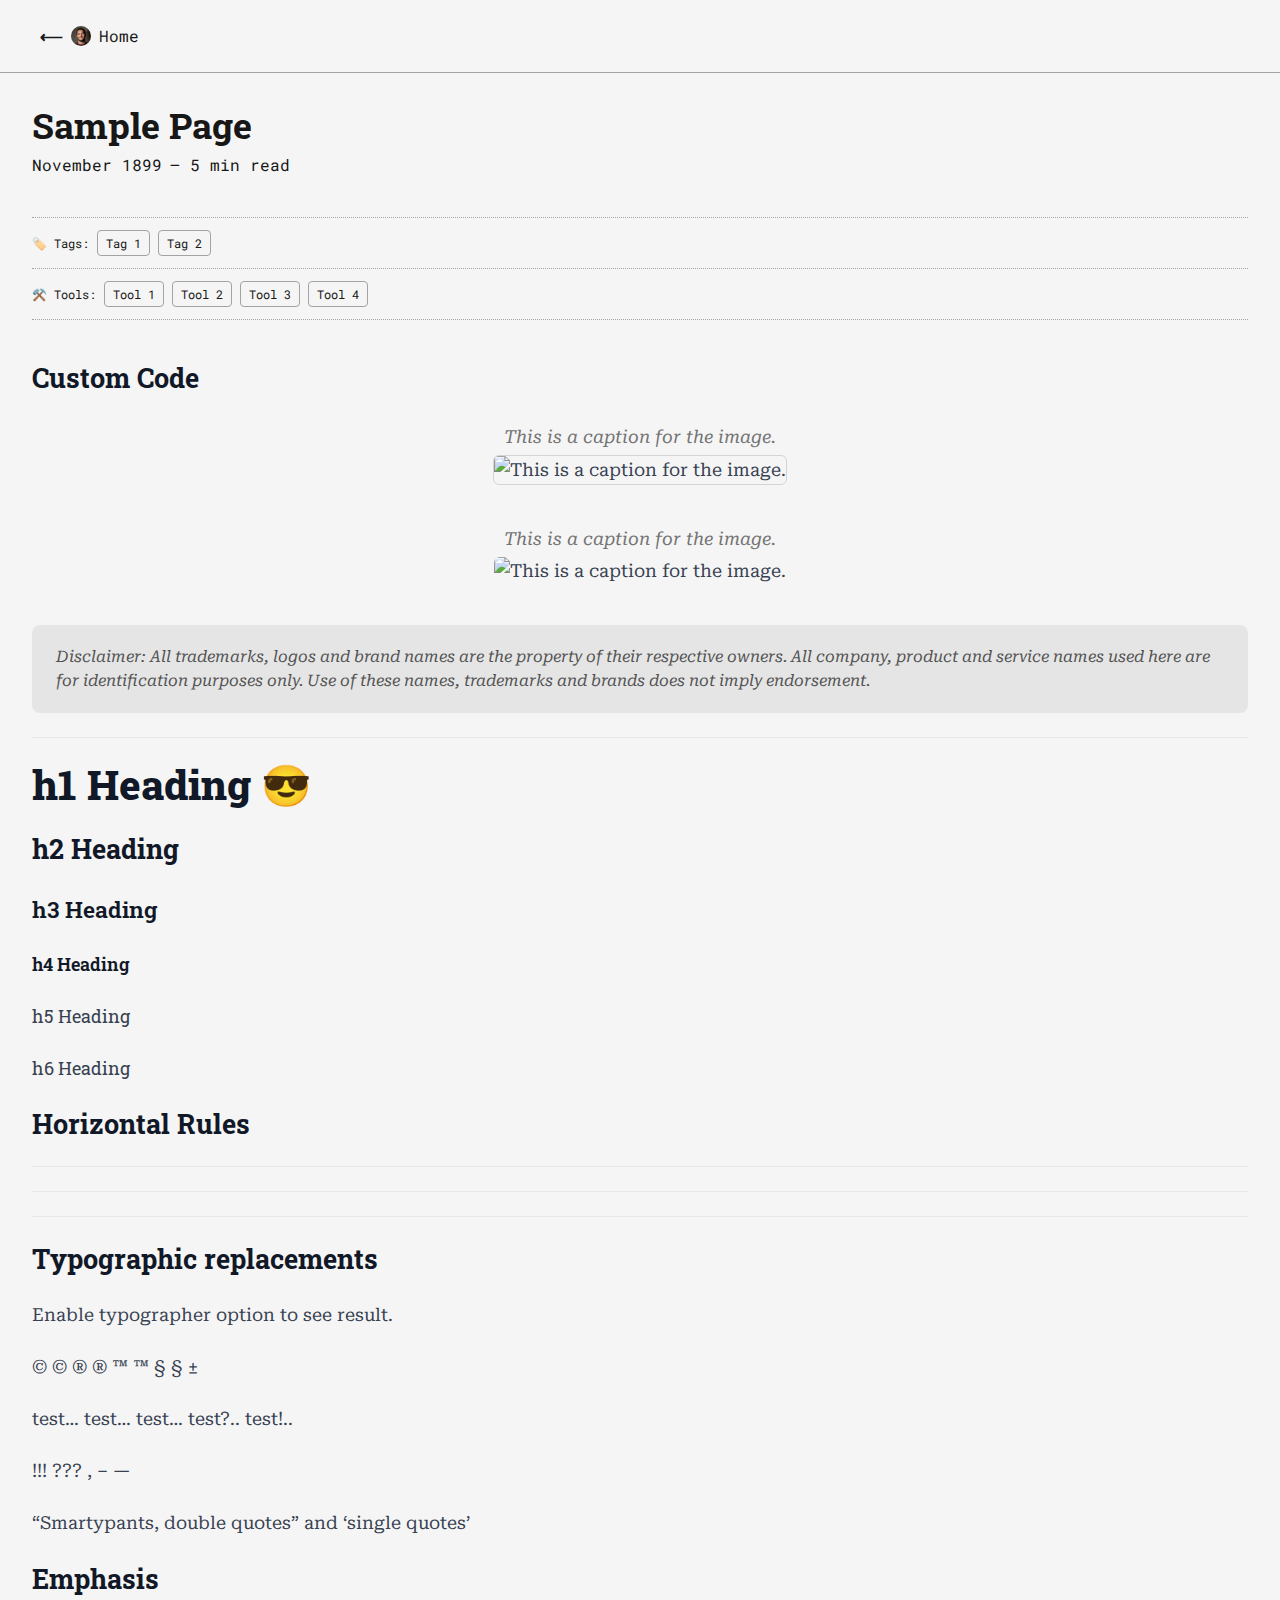
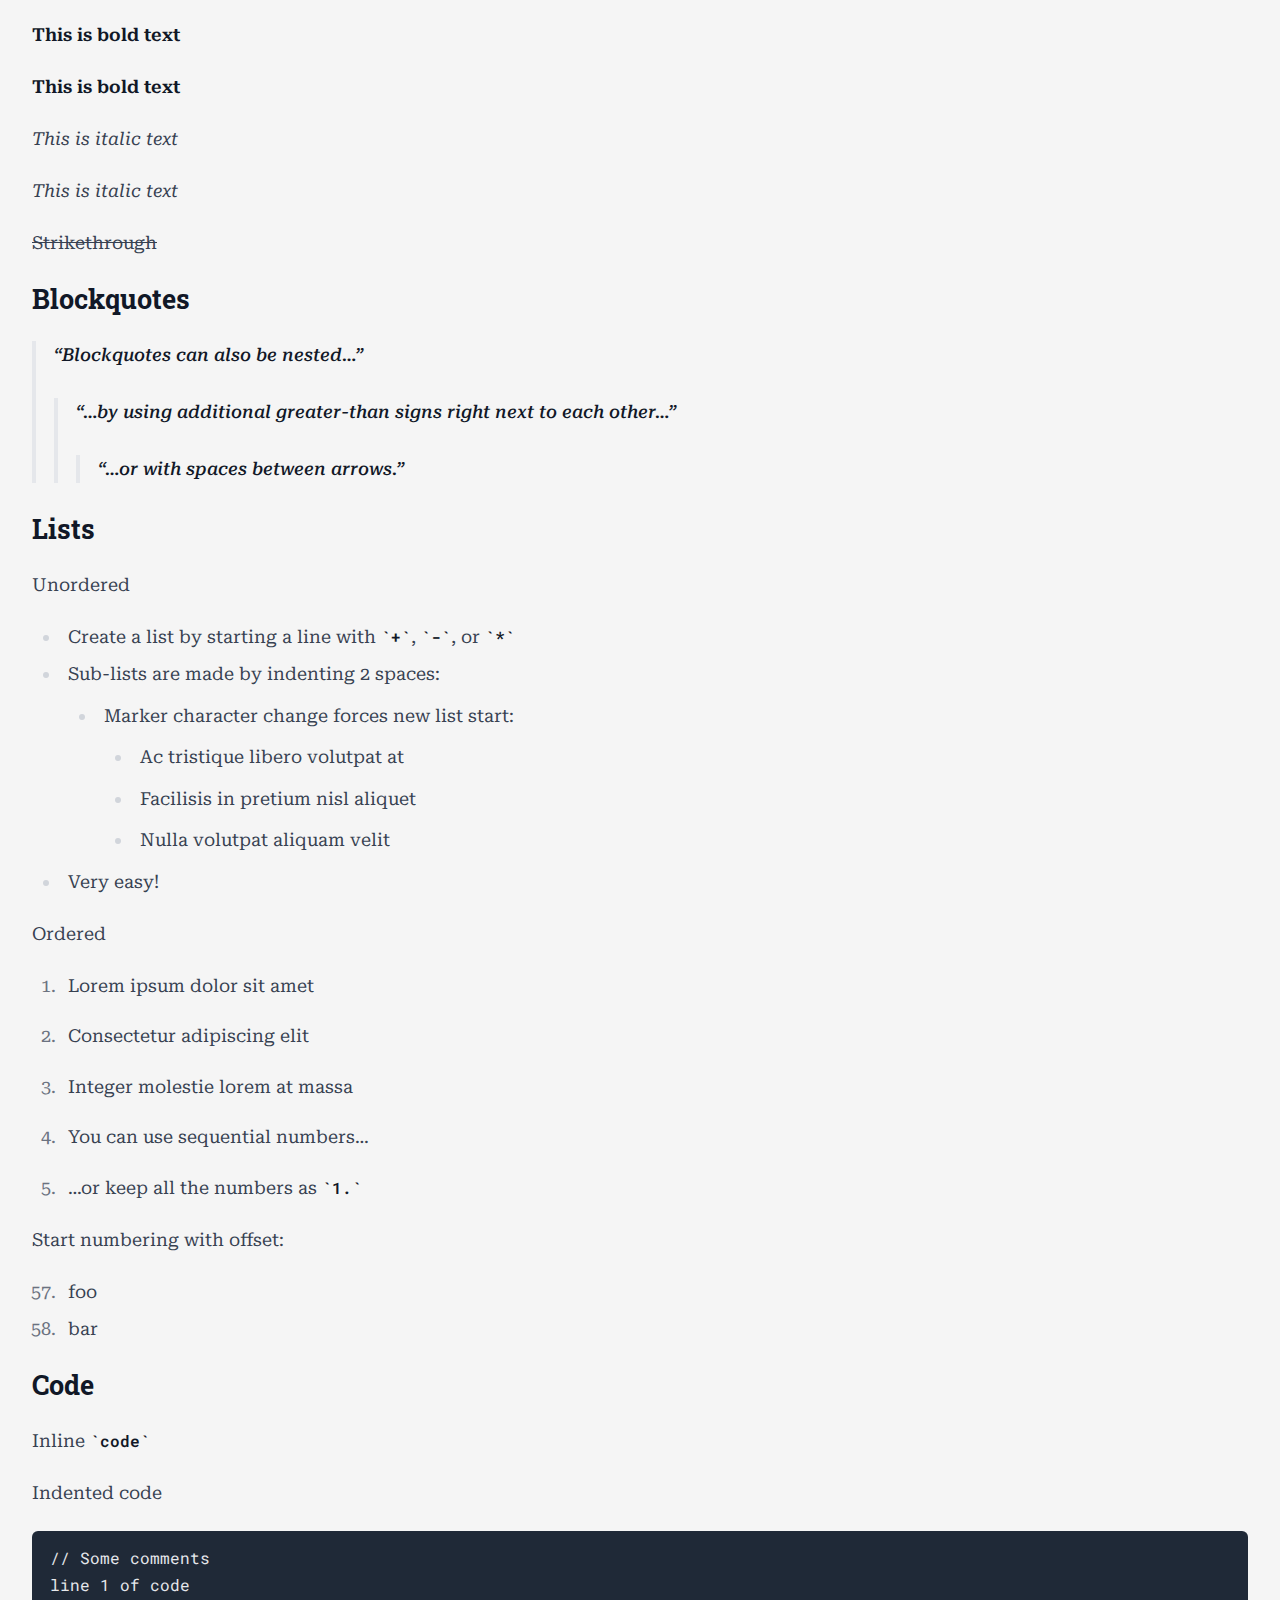
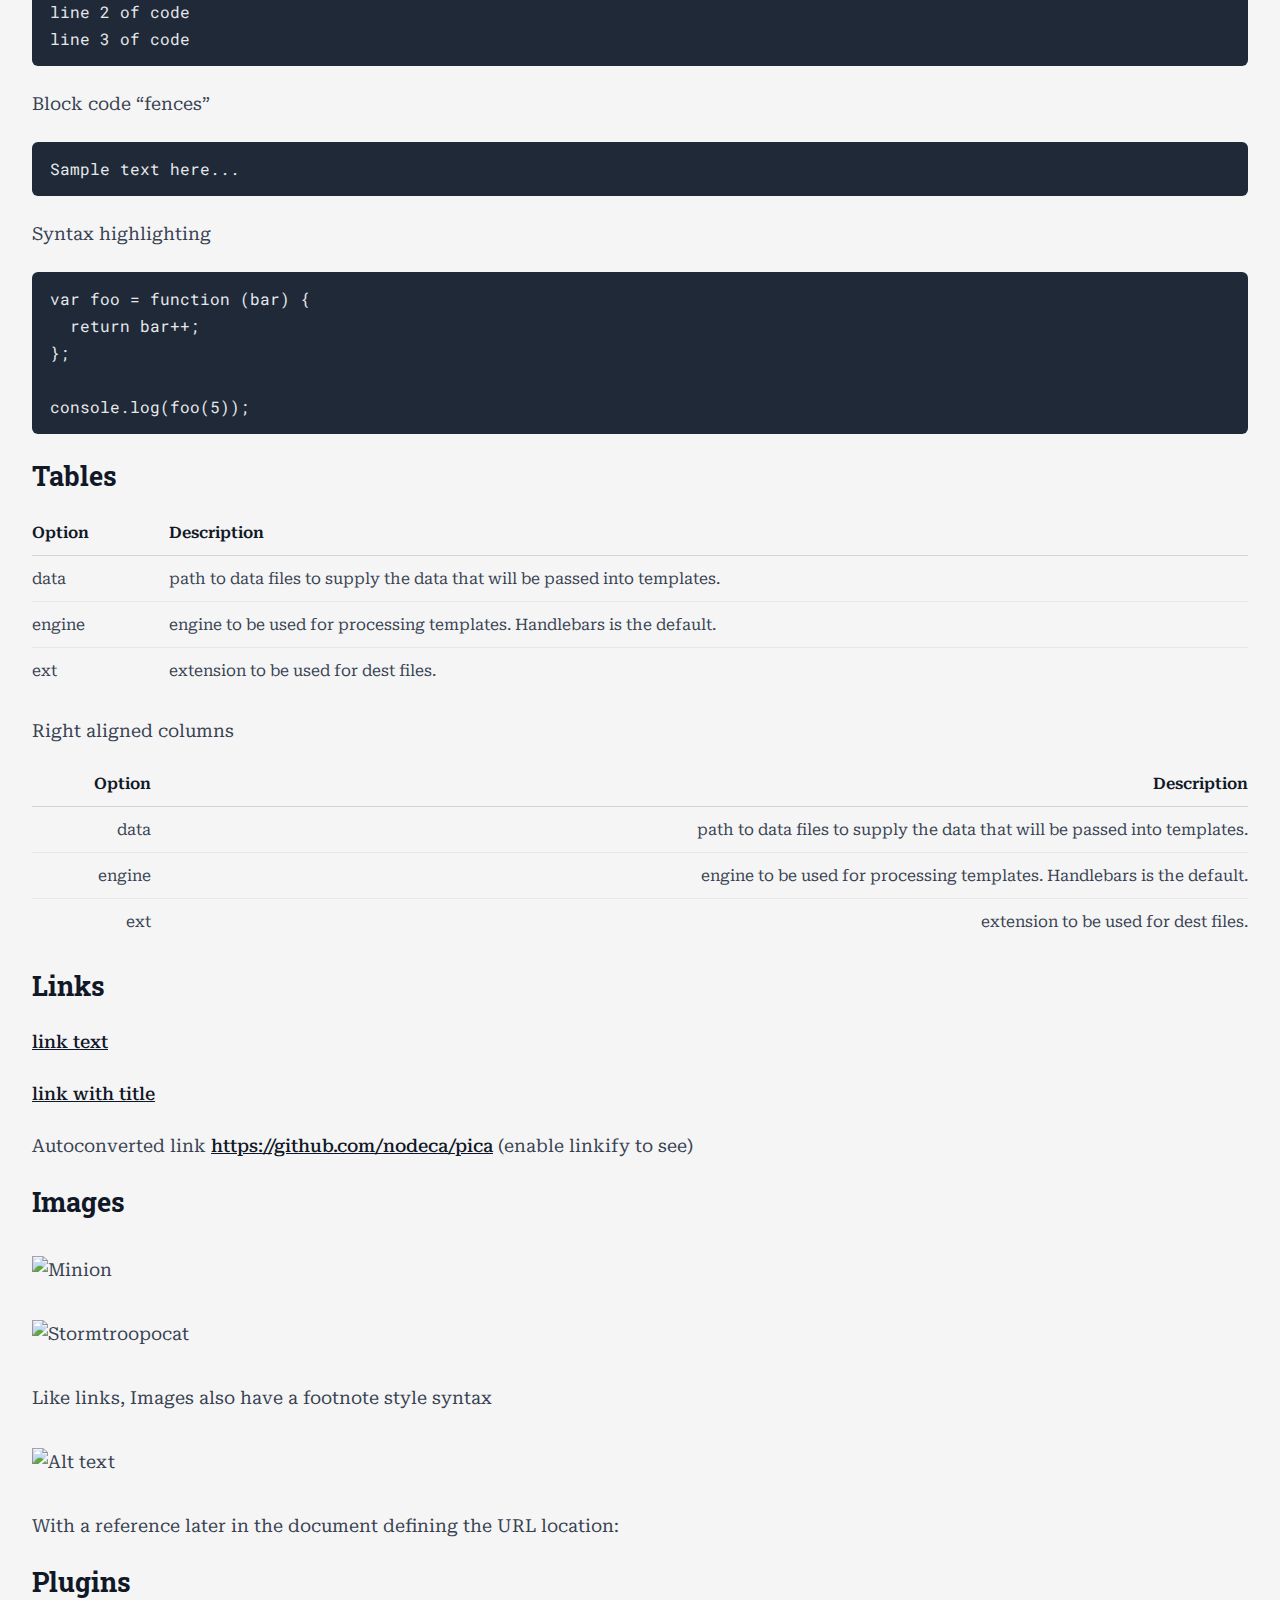
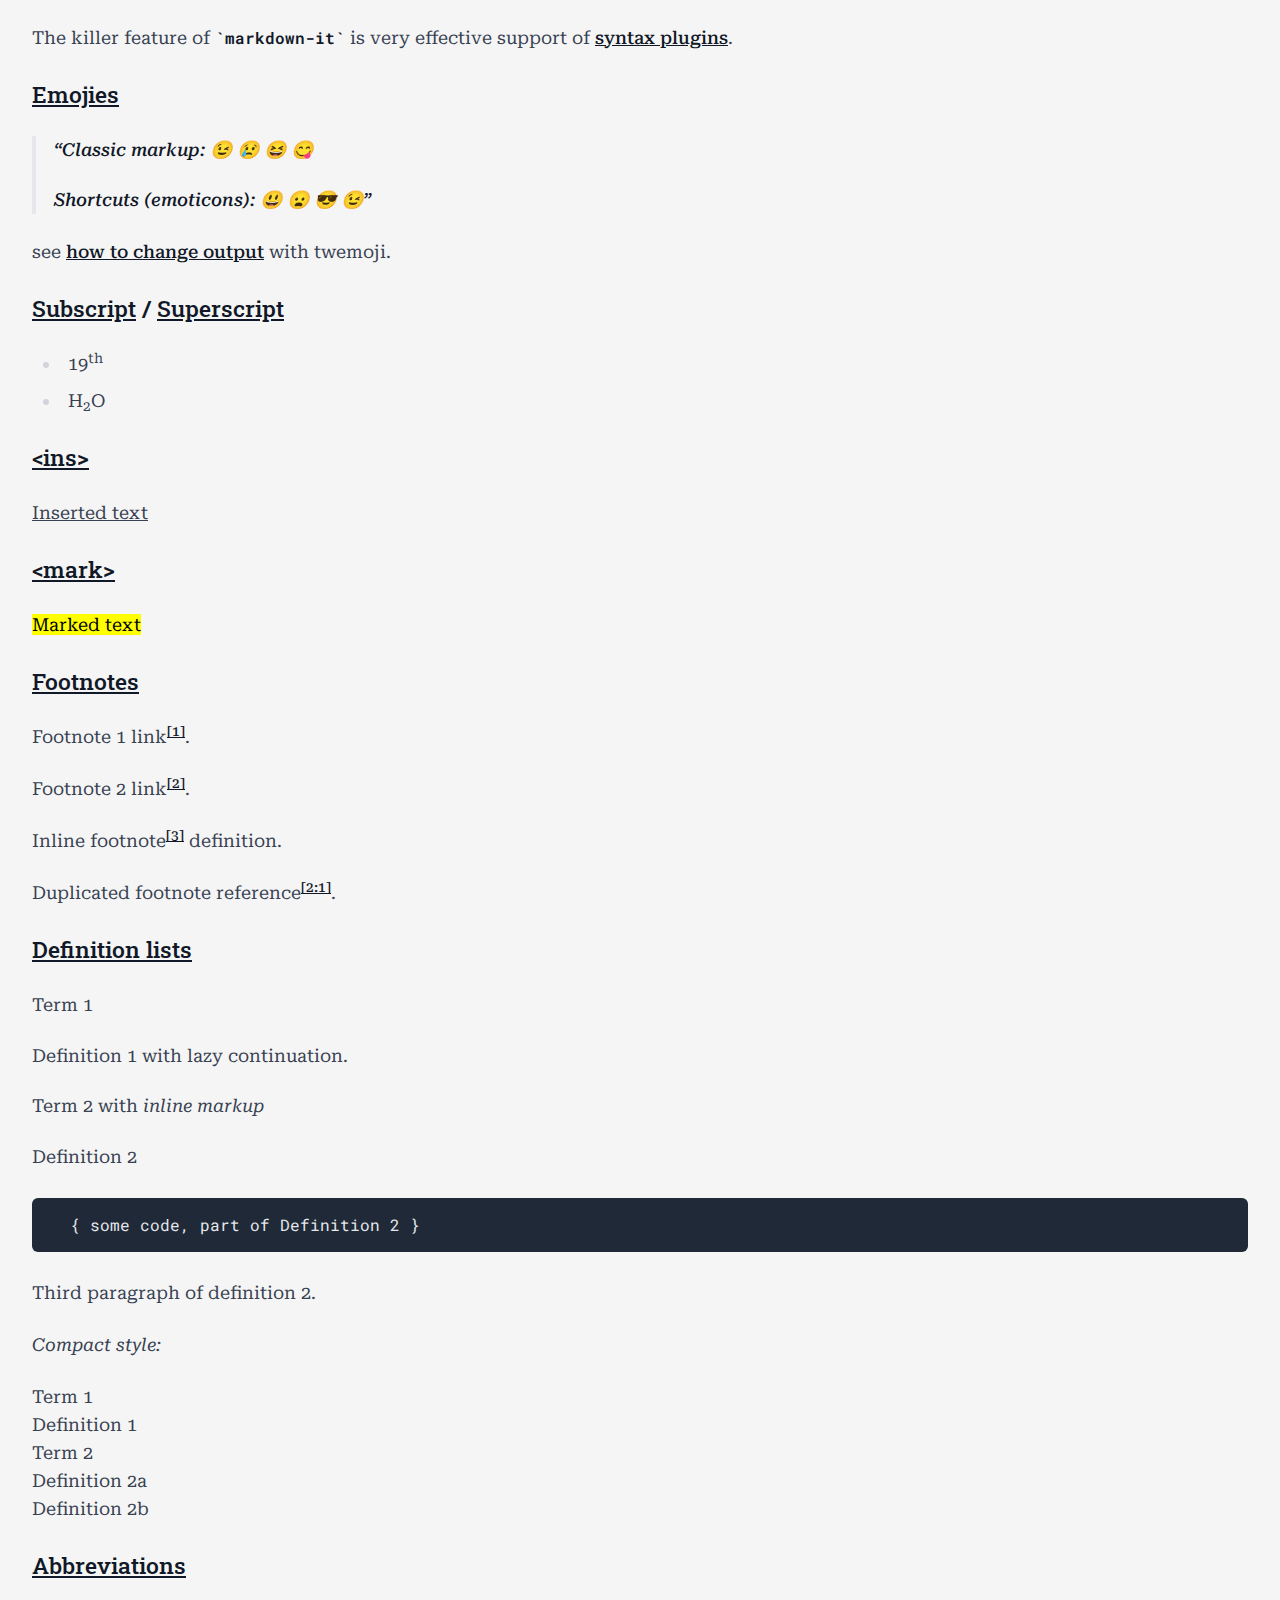
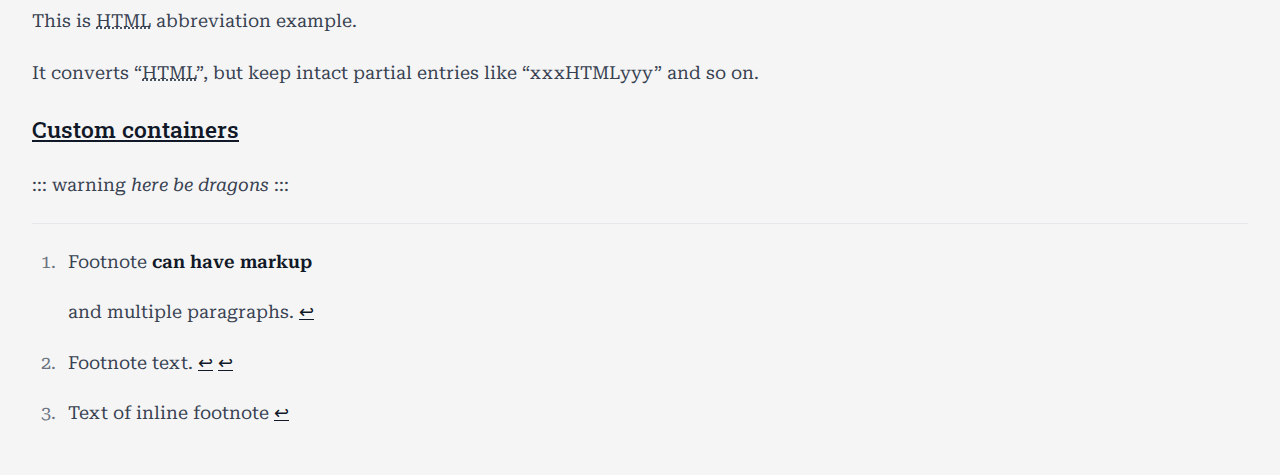
==== posts/sample/index.html @ f7f82046 "Update website with latest changes" ====
<!DOCTYPE html>
<html lang="en">

    <head>
        <meta charset="utf-8"/>
        <meta name="viewport" content="width=device-width, initial-scale=1.0"/>
        <meta name="author" content="Pedro Monteiro"/>
        <meta name="description" content="A sample blog page"/>
        <title>Sample Page</title>
        <link rel="stylesheet" href="/assets/styles.css"/>

        <!-- Global site tag (gtag.js) - Google Analytics -->
        <script async src="https://www.googletagmanager.com/gtag/js?id=G-MJPQN0RCME"></script>
        <script>
            window.dataLayer = window.dataLayer || [];
            function gtag() {
                dataLayer.push(arguments);
            }
            gtag('js', new Date());

            gtag('config', 'G-MJPQN0RCME');
        </script>
    </head>

    <body class="bg-neutral-100 dark:bg-neutral-900 text-neutral-900  dark:text-neutral-100 font-sans subpixel-antialiased">
        <main>
            
<nav class="relative w-full flex flex-wrap items-center justify-between py-4 border-b border-neutral-400 dark:border-neutral-600">
  <div class="container-fluid w-full flex flex-wrap items-center justify-between ">
    <div class="container mx-auto px-8">
      <a class="flex shrink hover:bg-neutral-200 hover:dark:bg-neutral-800 hover:rounded p-2 justify-start items-center w-[7.5rem]	" href="/">
        <span class="font-bold font-mono mr-2">&#10229;</span>
        <img class="not-prose mr-2 rounded-full" src="/assets/avatar.webp" style="height: 20px" alt="" loading="lazy"/>
        <span class="font-mono">Home</span>
      </a>
    </div>
  </div>
</nav>

<div class="container mt-8 mx-auto px-8">

    <h1 class="text-4xl font-slab font-bold">Sample Page</h1>

    <div class="flex flex-wrap justify-left space-x-2 mt-2 mb-8 font-mono">
        <time datetime="1899-11-30">November 1899</time>
        <p>— 5 min read</p>
    </div>

    
        <div class="py-2">
            <div class="w-full border-t border-dotted border-neutral-400 dark:border-neutral-600"></div>
        </div>
        <div class="flex flex-wrap justify-left items-center space-x-2  font-mono text-xs dark:text-neutral-400">
            <p>🏷️ Tags:</p><span class="px-2 py-1 my-1 rounded border border-neutral-400 dark:border-neutral-600 flex align-center w-max" >
                    Tag 1
                </span><span class="px-2 py-1 my-1 rounded border border-neutral-400 dark:border-neutral-600 flex align-center w-max" >
                    Tag 2
                </span>
        </div>

    

    

        <div class="py-2">
            <div class="w-full border-t border-dotted border-neutral-400 dark:border-neutral-600"></div>
        </div>
        <div class="flex flex-wrap justify-left items-center space-x-2 font-mono text-xs dark:text-neutral-400">
            <p>⚒️ Tools:</p><span class="px-2 py-1 my-1 rounded border border-neutral-400 dark:border-neutral-600 flex align-center w-max" >
                    Tool 1
                </span><span class="px-2 py-1 my-1 rounded border border-neutral-400 dark:border-neutral-600 flex align-center w-max" >
                    Tool 2
                </span><span class="px-2 py-1 my-1 rounded border border-neutral-400 dark:border-neutral-600 flex align-center w-max" >
                    Tool 3
                </span><span class="px-2 py-1 my-1 rounded border border-neutral-400 dark:border-neutral-600 flex align-center w-max" >
                    Tool 4
                </span>
        </div>

    

    <div class="py-2">
        <div class="w-full border-t border-dotted border-neutral-400 dark:border-neutral-600"></div>
    </div>

    <div class="mt-8 mb-12 font-serif space-y-6 text-lg prose dark:prose-invert  max-w-none">
        <h2 id="custom-code" tabindex="-1">Custom Code</h2>
<div class="grid place-items-center my-8 not-prose">
<p class="text-neutral-500 dark:text-neutral-400 italic text-center mb-1">This is a caption for the image.</p>
<a href="/" class="not-prose" target="_blank">
<img src="https://i.imgur.com/U8UvQDS_d.webp?maxwidth=520&fidelity=high" class="not-prose mb-4 border dark:border-neutral-700 border-neutral-300 max-w-full h-auto rounded-md hover:shadow-lg hover:scale-[101%] transition duration-300 ease-in-out" alt="This is a caption for the image." />
</a>
</div>
<div class="grid place-items-center my-8 not-prose">
<p class="text-neutral-500 dark:text-neutral-400 italic text-center mb-1">  
	This is a caption for the image. 
</p>
<a href="https://i.imgur.com/U8UvQDS.webp" class="not-prose" target="_blank">
<img src="https://i.imgur.com/U8UvQDS_d.webp?maxwidth=520&fidelity=high" class="not-prose mb-4 dark:border-neutral-700 border-neutral-300 max-w-full h-auto rounded-md hover:scale-[101%] transition duration-300 ease-in-out" alt="  
	This is a caption for the image. 
" />
</a>
</div>
<div class="not-prose">
	<div class="bg-neutral-200 dark:bg-neutral-800 rounded-lg py-5 px-6 text-base italic text-neutral-600 dark:text-neutral-400 inline-flex items-center w-full" role="alert">
  Disclaimer: All trademarks, logos and brand names are the property of their respective owners. All company, product and service names used here are for identification purposes only. Use of these names, trademarks and brands does not imply endorsement.
	</div>
</div>
<hr>
<h1 id="h1-heading" tabindex="-1">h1 Heading 😎</h1>
<h2 id="h2-heading" tabindex="-1">h2 Heading</h2>
<h3 id="h3-heading" tabindex="-1">h3 Heading</h3>
<h4 id="h4-heading" tabindex="-1">h4 Heading</h4>
<h5 id="h5-heading" tabindex="-1">h5 Heading</h5>
<h6 id="h6-heading" tabindex="-1">h6 Heading</h6>
<h2 id="horizontal-rules" tabindex="-1">Horizontal Rules</h2>
<hr>
<hr>
<hr>
<h2 id="typographic-replacements" tabindex="-1">Typographic replacements</h2>
<p>Enable typographer option to see result.</p>
<p>© © ® ® ™ ™ § § ±</p>
<p>test… test… test… test?.. test!..</p>
<p>!!! ??? ,  – —</p>
<p>“Smartypants, double quotes” and ‘single quotes’</p>
<h2 id="emphasis" tabindex="-1">Emphasis</h2>
<p><strong>This is bold text</strong></p>
<p><strong>This is bold text</strong></p>
<p><em>This is italic text</em></p>
<p><em>This is italic text</em></p>
<p><s>Strikethrough</s></p>
<h2 id="blockquotes" tabindex="-1">Blockquotes</h2>
<blockquote>
<p>Blockquotes can also be nested…</p>
<blockquote>
<p>…by using additional greater-than signs right next to each other…</p>
<blockquote>
<p>…or with spaces between arrows.</p>
</blockquote>
</blockquote>
</blockquote>
<h2 id="lists" tabindex="-1">Lists</h2>
<p>Unordered</p>
<ul>
<li>Create a list by starting a line with <code>+</code>, <code>-</code>, or <code>*</code></li>
<li>Sub-lists are made by indenting 2 spaces:
<ul>
<li>Marker character change forces new list start:
<ul>
<li>Ac tristique libero volutpat at</li>
</ul>
<ul>
<li>Facilisis in pretium nisl aliquet</li>
</ul>
<ul>
<li>Nulla volutpat aliquam velit</li>
</ul>
</li>
</ul>
</li>
<li>Very easy!</li>
</ul>
<p>Ordered</p>
<ol>
<li>
<p>Lorem ipsum dolor sit amet</p>
</li>
<li>
<p>Consectetur adipiscing elit</p>
</li>
<li>
<p>Integer molestie lorem at massa</p>
</li>
<li>
<p>You can use sequential numbers…</p>
</li>
<li>
<p>…or keep all the numbers as <code>1.</code></p>
</li>
</ol>
<p>Start numbering with offset:</p>
<ol start="57">
<li>foo</li>
<li>bar</li>
</ol>
<h2 id="code" tabindex="-1">Code</h2>
<p>Inline <code>code</code></p>
<p>Indented code</p>
<pre><code>// Some comments
line 1 of code
line 2 of code
line 3 of code
</code></pre>
<p>Block code “fences”</p>
<pre><code>Sample text here...
</code></pre>
<p>Syntax highlighting</p>
<pre class="language-js"><code class="language-js"><span class="token keyword">var</span> <span class="token function-variable function">foo</span> <span class="token operator">=</span> <span class="token keyword">function</span> <span class="token punctuation">(</span><span class="token parameter">bar</span><span class="token punctuation">)</span> <span class="token punctuation">{</span><br>  <span class="token keyword">return</span> bar<span class="token operator">++</span><span class="token punctuation">;</span><br><span class="token punctuation">}</span><span class="token punctuation">;</span><br><br>console<span class="token punctuation">.</span><span class="token function">log</span><span class="token punctuation">(</span><span class="token function">foo</span><span class="token punctuation">(</span><span class="token number">5</span><span class="token punctuation">)</span><span class="token punctuation">)</span><span class="token punctuation">;</span></code></pre>
<h2 id="tables" tabindex="-1">Tables</h2>
<table>
<thead>
<tr>
<th>Option</th>
<th>Description</th>
</tr>
</thead>
<tbody>
<tr>
<td>data</td>
<td>path to data files to supply the data that will be passed into templates.</td>
</tr>
<tr>
<td>engine</td>
<td>engine to be used for processing templates. Handlebars is the default.</td>
</tr>
<tr>
<td>ext</td>
<td>extension to be used for dest files.</td>
</tr>
</tbody>
</table>
<p>Right aligned columns</p>
<table>
<thead>
<tr>
<th style="text-align:right">Option</th>
<th style="text-align:right">Description</th>
</tr>
</thead>
<tbody>
<tr>
<td style="text-align:right">data</td>
<td style="text-align:right">path to data files to supply the data that will be passed into templates.</td>
</tr>
<tr>
<td style="text-align:right">engine</td>
<td style="text-align:right">engine to be used for processing templates. Handlebars is the default.</td>
</tr>
<tr>
<td style="text-align:right">ext</td>
<td style="text-align:right">extension to be used for dest files.</td>
</tr>
</tbody>
</table>
<h2 id="links" tabindex="-1">Links</h2>
<p><a href="http://dev.nodeca.com">link text</a></p>
<p><a href="http://nodeca.github.io/pica/demo/" title="title text!">link with title</a></p>
<p>Autoconverted link <a href="https://github.com/nodeca/pica">https://github.com/nodeca/pica</a> (enable linkify to see)</p>
<h2 id="images" tabindex="-1">Images</h2>
<p><img src="https://octodex.github.com/images/minion.png" alt="Minion">
<img src="https://octodex.github.com/images/stormtroopocat.jpg" alt="Stormtroopocat" title="The Stormtroopocat"></p>
<p>Like links, Images also have a footnote style syntax</p>
<p><img src="https://octodex.github.com/images/dojocat.jpg" alt="Alt text" title="The Dojocat"></p>
<p>With a reference later in the document defining the URL location:</p>
<h2 id="plugins" tabindex="-1">Plugins</h2>
<p>The killer feature of <code>markdown-it</code> is very effective support of
<a href="https://www.npmjs.org/browse/keyword/markdown-it-plugin">syntax plugins</a>.</p>
<h3 id="emojies" tabindex="-1"><a href="https://github.com/markdown-it/markdown-it-emoji">Emojies</a></h3>
<blockquote>
<p>Classic markup: 😉 😢 😆 😋</p>
<p>Shortcuts (emoticons): 😃 😦 😎 😉</p>
</blockquote>
<p>see <a href="https://github.com/markdown-it/markdown-it-emoji#change-output">how to change output</a> with twemoji.</p>
<h3 id="subscript-%2F-superscript" tabindex="-1"><a href="https://github.com/markdown-it/markdown-it-sub">Subscript</a> / <a href="https://github.com/markdown-it/markdown-it-sup">Superscript</a></h3>
<ul>
<li>19<sup>th</sup></li>
<li>H<sub>2</sub>O</li>
</ul>
<h3 id="%3Cins%3E" tabindex="-1"><a href="https://github.com/markdown-it/markdown-it-ins">&lt;ins&gt;</a></h3>
<p><ins>Inserted text</ins></p>
<h3 id="%3Cmark%3E" tabindex="-1"><a href="https://github.com/markdown-it/markdown-it-mark">&lt;mark&gt;</a></h3>
<p><mark>Marked text</mark></p>
<h3 id="footnotes" tabindex="-1"><a href="https://github.com/markdown-it/markdown-it-footnote">Footnotes</a></h3>
<p>Footnote 1 link<sup class="footnote-ref"><a href="#fn1" id="fnref1">[1]</a></sup>.</p>
<p>Footnote 2 link<sup class="footnote-ref"><a href="#fn2" id="fnref2">[2]</a></sup>.</p>
<p>Inline footnote<sup class="footnote-ref"><a href="#fn3" id="fnref3">[3]</a></sup> definition.</p>
<p>Duplicated footnote reference<sup class="footnote-ref"><a href="#fn2" id="fnref2:1">[2:1]</a></sup>.</p>
<h3 id="definition-lists" tabindex="-1"><a href="https://github.com/markdown-it/markdown-it-deflist">Definition lists</a></h3>
<dl>
<dt>Term 1</dt>
<dd>
<p>Definition 1
with lazy continuation.</p>
</dd>
<dt>Term 2 with <em>inline markup</em></dt>
<dd>
<p>Definition 2</p>
<pre><code>  { some code, part of Definition 2 }
</code></pre>
<p>Third paragraph of definition 2.</p>
</dd>
</dl>
<p><em>Compact style:</em></p>
<dl>
<dt>Term 1</dt>
<dd>Definition 1</dd>
<dt>Term 2</dt>
<dd>Definition 2a</dd>
<dd>Definition 2b</dd>
</dl>
<h3 id="abbreviations" tabindex="-1"><a href="https://github.com/markdown-it/markdown-it-abbr">Abbreviations</a></h3>
<p>This is <abbr title="Hyper Text Markup Language">HTML</abbr> abbreviation example.</p>
<p>It converts “<abbr title="Hyper Text Markup Language">HTML</abbr>”, but keep intact partial entries like “xxxHTMLyyy” and so on.</p>
<h3 id="custom-containers" tabindex="-1"><a href="https://github.com/markdown-it/markdown-it-container">Custom containers</a></h3>
<p>::: warning
<em>here be dragons</em>
:::</p>
<hr class="footnotes-sep">
<section class="footnotes">
<ol class="footnotes-list">
<li id="fn1" class="footnote-item"><p>Footnote <strong>can have markup</strong></p>
<p>and multiple paragraphs. <a href="#fnref1" class="footnote-backref">↩︎</a></p>
</li>
<li id="fn2" class="footnote-item"><p>Footnote text. <a href="#fnref2" class="footnote-backref">↩︎</a> <a href="#fnref2:1" class="footnote-backref">↩︎</a></p>
</li>
<li id="fn3" class="footnote-item"><p>Text of inline footnote <a href="#fnref3" class="footnote-backref">↩︎</a></p>
</li>
</ol>
</section>

    </div>
</div>
        </main>
    </body>

</html>
---- assets/styles.css ----
@import url("https://fonts.googleapis.com/css2?family=Roboto+Mono&family=Roboto+Serif:ital,wght@0,400;0,700;1,400&family=Roboto+Slab:wght@700&display=swap");

/*! tailwindcss v3.0.23 | MIT License | https://tailwindcss.com*/*,:after,:before{border:0 solid #e5e7eb;box-sizing:border-box}:after,:before{--tw-content:""}html{-webkit-text-size-adjust:100%;font-family:ui-sans-serif,system-ui,-apple-system,BlinkMacSystemFont,Segoe UI,Roboto,Helvetica Neue,Arial,Noto Sans,sans-serif,Apple Color Emoji,Segoe UI Emoji,Segoe UI Symbol,Noto Color Emoji;line-height:1.5;-moz-tab-size:4;-o-tab-size:4;tab-size:4}body{line-height:inherit;margin:0}hr{border-top-width:1px;color:inherit;height:0}abbr:where([title]){-webkit-text-decoration:underline dotted;text-decoration:underline dotted}h1,h2,h3,h4,h5,h6{font-size:inherit;font-weight:inherit}a{color:inherit;text-decoration:inherit}b,strong{font-weight:bolder}code,kbd,pre,samp{font-family:Roboto Mono,ui-monospace,SFMono-Regular,Menlo,Monaco,Consolas,Liberation Mono,Courier New,monospace;font-size:1em}small{font-size:80%}sub,sup{font-size:75%;line-height:0;position:relative;vertical-align:baseline}sub{bottom:-.25em}sup{top:-.5em}table{border-collapse:collapse;border-color:inherit;text-indent:0}button,input,optgroup,select,textarea{color:inherit;font-family:inherit;font-size:100%;line-height:inherit;margin:0;padding:0}button,select{text-transform:none}[type=button],[type=reset],[type=submit],button{-webkit-appearance:button;background-color:transparent;background-image:none}:-moz-focusring{outline:auto}:-moz-ui-invalid{box-shadow:none}progress{vertical-align:baseline}::-webkit-inner-spin-button,::-webkit-outer-spin-button{height:auto}[type=search]{-webkit-appearance:textfield;outline-offset:-2px}::-webkit-search-decoration{-webkit-appearance:none}::-webkit-file-upload-button{-webkit-appearance:button;font:inherit}summary{display:list-item}blockquote,dd,dl,figure,h1,h2,h3,h4,h5,h6,hr,p,pre{margin:0}fieldset{margin:0}fieldset,legend{padding:0}menu,ol,ul{list-style:none;margin:0;padding:0}textarea{resize:vertical}input::-moz-placeholder,textarea::-moz-placeholder{color:#9ca3af;opacity:1}input:-ms-input-placeholder,textarea:-ms-input-placeholder{color:#9ca3af;opacity:1}input::placeholder,textarea::placeholder{color:#9ca3af;opacity:1}[role=button],button{cursor:pointer}:disabled{cursor:default}audio,canvas,embed,iframe,img,object,svg,video{display:block;vertical-align:middle}img,video{height:auto;max-width:100%}[hidden]{display:none}*,:after,:before{--tw-translate-x:0;--tw-translate-y:0;--tw-rotate:0;--tw-skew-x:0;--tw-skew-y:0;--tw-scale-x:1;--tw-scale-y:1;--tw-pan-x: ;--tw-pan-y: ;--tw-pinch-zoom: ;--tw-scroll-snap-strictness:proximity;--tw-ordinal: ;--tw-slashed-zero: ;--tw-numeric-figure: ;--tw-numeric-spacing: ;--tw-numeric-fraction: ;--tw-ring-inset: ;--tw-ring-offset-width:0px;--tw-ring-offset-color:#fff;--tw-ring-color:rgba(59,130,246,.5);--tw-ring-offset-shadow:0 0 #0000;--tw-ring-shadow:0 0 #0000;--tw-shadow:0 0 #0000;--tw-shadow-colored:0 0 #0000;--tw-blur: ;--tw-brightness: ;--tw-contrast: ;--tw-grayscale: ;--tw-hue-rotate: ;--tw-invert: ;--tw-saturate: ;--tw-sepia: ;--tw-drop-shadow: ;--tw-backdrop-blur: ;--tw-backdrop-brightness: ;--tw-backdrop-contrast: ;--tw-backdrop-grayscale: ;--tw-backdrop-hue-rotate: ;--tw-backdrop-invert: ;--tw-backdrop-opacity: ;--tw-backdrop-saturate: ;--tw-backdrop-sepia: }.container{width:100%}@media (min-width:640px){.container{max-width:640px}}@media (min-width:768px){.container{max-width:768px}}@media (min-width:1024px){.container{max-width:1024px}}@media (min-width:1280px){.container{max-width:1280px}}@media (min-width:1536px){.container{max-width:1536px}}.prose{color:var(--tw-prose-body);max-width:65ch}.prose :where([class~=lead]):not(:where([class~=not-prose] *)){color:var(--tw-prose-lead);font-size:1.25em;line-height:1.6;margin-bottom:1.2em;margin-top:1.2em}.prose :where(a):not(:where([class~=not-prose] *)){color:var(--tw-prose-links);font-weight:500;text-decoration:underline}.prose :where(strong):not(:where([class~=not-prose] *)){color:var(--tw-prose-bold);font-weight:600}.prose :where(ol):not(:where([class~=not-prose] *)){list-style-type:decimal;padding-left:1.625em}.prose :where(ol[type=A]):not(:where([class~=not-prose] *)){list-style-type:upper-alpha}.prose :where(ol[type=a]):not(:where([class~=not-prose] *)){list-style-type:lower-alpha}.prose :where(ol[type=A s]):not(:where([class~=not-prose] *)){list-style-type:upper-alpha}.prose :where(ol[type=a s]):not(:where([class~=not-prose] *)){list-style-type:lower-alpha}.prose :where(ol[type=I]):not(:where([class~=not-prose] *)){list-style-type:upper-roman}.prose :where(ol[type=i]):not(:where([class~=not-prose] *)){list-style-type:lower-roman}.prose :where(ol[type=I s]):not(:where([class~=not-prose] *)){list-style-type:upper-roman}.prose :where(ol[type=i s]):not(:where([class~=not-prose] *)){list-style-type:lower-roman}.prose :where(ol[type="1"]):not(:where([class~=not-prose] *)){list-style-type:decimal}.prose :where(ul):not(:where([class~=not-prose] *)){list-style-type:disc;padding-left:1.625em}.prose :where(ol>li):not(:where([class~=not-prose] *))::marker{color:var(--tw-prose-counters);font-weight:400}.prose :where(ul>li):not(:where([class~=not-prose] *))::marker{color:var(--tw-prose-bullets)}.prose :where(hr):not(:where([class~=not-prose] *)){border-color:var(--tw-prose-hr);border-top-width:1px;margin-bottom:3em;margin-top:3em}.prose :where(blockquote):not(:where([class~=not-prose] *)){border-left-color:var(--tw-prose-quote-borders);border-left-width:.25rem;color:var(--tw-prose-quotes);font-style:italic;font-weight:500;margin-bottom:1.6em;margin-top:1.6em;padding-left:1em;quotes:"\201C""\201D""\2018""\2019"}.prose :where(blockquote p:first-of-type):not(:where([class~=not-prose] *)):before{content:open-quote}.prose :where(blockquote p:last-of-type):not(:where([class~=not-prose] *)):after{content:close-quote}.prose :where(h1):not(:where([class~=not-prose] *)){color:var(--tw-prose-headings);font-size:2.25em;font-weight:800;line-height:1.1111111;margin-bottom:.8888889em;margin-top:0}.prose :where(h1 strong):not(:where([class~=not-prose] *)){font-weight:900}.prose :where(h2):not(:where([class~=not-prose] *)){color:var(--tw-prose-headings);font-size:1.5em;font-weight:700;line-height:1.3333333;margin-bottom:1em;margin-top:2em}.prose :where(h2 strong):not(:where([class~=not-prose] *)){font-weight:800}.prose :where(h3):not(:where([class~=not-prose] *)){color:var(--tw-prose-headings);font-size:1.25em;font-weight:600;line-height:1.6;margin-bottom:.6em;margin-top:1.6em}.prose :where(h3 strong):not(:where([class~=not-prose] *)){font-weight:700}.prose :where(h4):not(:where([class~=not-prose] *)){color:var(--tw-prose-headings);font-weight:600;line-height:1.5;margin-bottom:.5em;margin-top:1.5em}.prose :where(h4 strong):not(:where([class~=not-prose] *)){font-weight:700}.prose :where(figure>*):not(:where([class~=not-prose] *)){margin-bottom:0;margin-top:0}.prose :where(figcaption):not(:where([class~=not-prose] *)){color:var(--tw-prose-captions);font-size:.875em;line-height:1.4285714;margin-top:.8571429em}.prose :where(code):not(:where([class~=not-prose] *)){color:var(--tw-prose-code);font-size:.875em;font-weight:600}.prose :where(code):not(:where([class~=not-prose] *)):before{content:"`"}.prose :where(code):not(:where([class~=not-prose] *)):after{content:"`"}.prose :where(a code):not(:where([class~=not-prose] *)){color:var(--tw-prose-links)}.prose :where(pre):not(:where([class~=not-prose] *)){background-color:var(--tw-prose-pre-bg);border-radius:.375rem;color:var(--tw-prose-pre-code);font-size:.875em;font-weight:400;line-height:1.7142857;margin-bottom:1.7142857em;margin-top:1.7142857em;overflow-x:auto;padding:.8571429em 1.1428571em}.prose :where(pre code):not(:where([class~=not-prose] *)){background-color:transparent;border-radius:0;border-width:0;color:inherit;font-family:inherit;font-size:inherit;font-weight:inherit;line-height:inherit;padding:0}.prose :where(pre code):not(:where([class~=not-prose] *)):before{content:none}.prose :where(pre code):not(:where([class~=not-prose] *)):after{content:none}.prose :where(table):not(:where([class~=not-prose] *)){font-size:.875em;line-height:1.7142857;margin-bottom:2em;margin-top:2em;table-layout:auto;text-align:left;width:100%}.prose :where(thead):not(:where([class~=not-prose] *)){border-bottom-color:var(--tw-prose-th-borders);border-bottom-width:1px}.prose :where(thead th):not(:where([class~=not-prose] *)){color:var(--tw-prose-headings);font-weight:600;padding-bottom:.5714286em;padding-left:.5714286em;padding-right:.5714286em;vertical-align:bottom}.prose :where(tbody tr):not(:where([class~=not-prose] *)){border-bottom-color:var(--tw-prose-td-borders);border-bottom-width:1px}.prose :where(tbody tr:last-child):not(:where([class~=not-prose] *)){border-bottom-width:0}.prose :where(tbody td):not(:where([class~=not-prose] *)){padding:.5714286em;vertical-align:baseline}.prose{--tw-prose-body:#374151;--tw-prose-headings:#111827;--tw-prose-lead:#4b5563;--tw-prose-links:#111827;--tw-prose-bold:#111827;--tw-prose-counters:#6b7280;--tw-prose-bullets:#d1d5db;--tw-prose-hr:#e5e7eb;--tw-prose-quotes:#111827;--tw-prose-quote-borders:#e5e7eb;--tw-prose-captions:#6b7280;--tw-prose-code:#111827;--tw-prose-pre-code:#e5e7eb;--tw-prose-pre-bg:#1f2937;--tw-prose-th-borders:#d1d5db;--tw-prose-td-borders:#e5e7eb;--tw-prose-invert-body:#d1d5db;--tw-prose-invert-headings:#fff;--tw-prose-invert-lead:#9ca3af;--tw-prose-invert-links:#fff;--tw-prose-invert-bold:#fff;--tw-prose-invert-counters:#9ca3af;--tw-prose-invert-bullets:#4b5563;--tw-prose-invert-hr:#374151;--tw-prose-invert-quotes:#f3f4f6;--tw-prose-invert-quote-borders:#374151;--tw-prose-invert-captions:#9ca3af;--tw-prose-invert-code:#fff;--tw-prose-invert-pre-code:#d1d5db;--tw-prose-invert-pre-bg:rgba(0,0,0,.5);--tw-prose-invert-th-borders:#4b5563;--tw-prose-invert-td-borders:#374151;font-size:1rem;line-height:1.75}.prose :where(p):not(:where([class~=not-prose] *)){margin-bottom:1.25em;margin-top:1.25em}.prose :where(img):not(:where([class~=not-prose] *)){margin-bottom:2em;margin-top:2em}.prose :where(video):not(:where([class~=not-prose] *)){margin-bottom:2em;margin-top:2em}.prose :where(figure):not(:where([class~=not-prose] *)){margin-bottom:2em;margin-top:2em}.prose :where(h2 code):not(:where([class~=not-prose] *)){font-size:.875em}.prose :where(h3 code):not(:where([class~=not-prose] *)){font-size:.9em}.prose :where(li):not(:where([class~=not-prose] *)){margin-bottom:.5em;margin-top:.5em}.prose :where(ol>li):not(:where([class~=not-prose] *)){padding-left:.375em}.prose :where(ul>li):not(:where([class~=not-prose] *)){padding-left:.375em}.prose>:where(ul>li p):not(:where([class~=not-prose] *)){margin-bottom:.75em;margin-top:.75em}.prose>:where(ul>li>:first-child):not(:where([class~=not-prose] *)){margin-top:1.25em}.prose>:where(ul>li>:last-child):not(:where([class~=not-prose] *)){margin-bottom:1.25em}.prose>:where(ol>li>:first-child):not(:where([class~=not-prose] *)){margin-top:1.25em}.prose>:where(ol>li>:last-child):not(:where([class~=not-prose] *)){margin-bottom:1.25em}.prose :where(ul ul,ul ol,ol ul,ol ol):not(:where([class~=not-prose] *)){margin-bottom:.75em;margin-top:.75em}.prose :where(hr+*):not(:where([class~=not-prose] *)){margin-top:0}.prose :where(h2+*):not(:where([class~=not-prose] *)){margin-top:0}.prose :where(h3+*):not(:where([class~=not-prose] *)){margin-top:0}.prose :where(h4+*):not(:where([class~=not-prose] *)){margin-top:0}.prose :where(thead th:first-child):not(:where([class~=not-prose] *)){padding-left:0}.prose :where(thead th:last-child):not(:where([class~=not-prose] *)){padding-right:0}.prose :where(tbody td:first-child):not(:where([class~=not-prose] *)){padding-left:0}.prose :where(tbody td:last-child):not(:where([class~=not-prose] *)){padding-right:0}.prose>:where(:first-child):not(:where([class~=not-prose] *)){margin-top:0}.prose>:where(:last-child):not(:where([class~=not-prose] *)){margin-bottom:0}.relative{position:relative}.-m-4{margin:-1rem}.mx-auto{margin-left:auto;margin-right:auto}.my-8{margin-bottom:2rem;margin-top:2rem}.my-1{margin-bottom:.25rem;margin-top:.25rem}.mb-10{margin-bottom:2.5rem}.mt-6{margin-top:1.5rem}.mb-2{margin-bottom:.5rem}.mb-1{margin-bottom:.25rem}.mb-4{margin-bottom:1rem}.mr-2{margin-right:.5rem}.mt-8{margin-top:2rem}.mt-2{margin-top:.5rem}.mb-8{margin-bottom:2rem}.mb-12{margin-bottom:3rem}.inline{display:inline}.flex{display:flex}.inline-flex{display:inline-flex}.grid{display:grid}.h-40{height:10rem}.h-5{height:1.25rem}.h-full{height:100%}.h-auto{height:auto}.w-40{width:10rem}.w-5{width:1.25rem}.w-full{width:100%}.w-\[7\.5rem\]{width:7.5rem}.w-max{width:-webkit-max-content;width:-moz-max-content;width:max-content}.max-w-full{max-width:100%}.max-w-none{max-width:none}.flex-shrink-0{flex-shrink:0}.shrink{flex-shrink:1}.flex-grow{flex-grow:1}.flex-col{flex-direction:column}.flex-wrap{flex-wrap:wrap}.place-items-center{place-items:center}.items-center{align-items:center}.justify-start{justify-content:flex-start}.justify-center{justify-content:center}.justify-between{justify-content:space-between}.space-x-2>:not([hidden])~:not([hidden]){--tw-space-x-reverse:0;margin-left:calc(.5rem*(1 - var(--tw-space-x-reverse)));margin-right:calc(.5rem*var(--tw-space-x-reverse))}.space-y-6>:not([hidden])~:not([hidden]){--tw-space-y-reverse:0;margin-bottom:calc(1.5rem*var(--tw-space-y-reverse));margin-top:calc(1.5rem*(1 - var(--tw-space-y-reverse)))}.rounded-full{border-radius:9999px}.rounded{border-radius:.25rem}.rounded-md{border-radius:.375rem}.rounded-lg{border-radius:.5rem}.border{border-width:1px}.border-b{border-bottom-width:1px}.border-t{border-top-width:1px}.border-dotted{border-style:dotted}.border-neutral-400{--tw-border-opacity:1;border-color:rgb(163 163 163/var(--tw-border-opacity))}.border-neutral-300{--tw-border-opacity:1;border-color:rgb(212 212 212/var(--tw-border-opacity))}.bg-neutral-200{--tw-bg-opacity:1;background-color:rgb(229 229 229/var(--tw-bg-opacity))}.bg-neutral-100{--tw-bg-opacity:1;background-color:rgb(245 245 245/var(--tw-bg-opacity))}.p-4{padding:1rem}.p-8{padding:2rem}.p-2{padding:.5rem}.px-6{padding-left:1.5rem;padding-right:1.5rem}.py-5{padding-bottom:1.25rem;padding-top:1.25rem}.py-4{padding-bottom:1rem;padding-top:1rem}.px-8{padding-left:2rem;padding-right:2rem}.py-2{padding-bottom:.5rem;padding-top:.5rem}.px-2{padding-left:.5rem;padding-right:.5rem}.py-1{padding-bottom:.25rem;padding-top:.25rem}.pt-16{padding-top:4rem}.pb-10{padding-bottom:2.5rem}.pb-6{padding-bottom:1.5rem}.text-center{text-align:center}.font-slab{font-family:Roboto Slab,ui-serif,Georgia,Cambria,Times New Roman,Times,serif}.font-mono{font-family:Roboto Mono,ui-monospace,SFMono-Regular,Menlo,Monaco,Consolas,Liberation Mono,Courier New,monospace}.font-serif{font-family:"Roboto Serif",ui-serif,Georgia,Cambria,Times New Roman,Times,serif}.text-4xl{font-size:2.25rem;line-height:2.5rem}.text-base{font-size:1rem;line-height:1.5rem}.text-3xl{font-size:1.875rem;line-height:2.25rem}.text-xs{font-size:.75rem;line-height:1rem}.text-lg{font-size:1.125rem;line-height:1.75rem}.font-bold{font-weight:700}.italic{font-style:italic}.leading-loose{line-height:2}.text-neutral-500{--tw-text-opacity:1;color:rgb(115 115 115/var(--tw-text-opacity))}.text-neutral-600{--tw-text-opacity:1;color:rgb(82 82 82/var(--tw-text-opacity))}.text-neutral-900{--tw-text-opacity:1;color:rgb(23 23 23/var(--tw-text-opacity))}.subpixel-antialiased{-webkit-font-smoothing:auto;-moz-osx-font-smoothing:auto}.shadow-2xl{--tw-shadow:0 25px 50px -12px rgba(0,0,0,.25);--tw-shadow-colored:0 25px 50px -12px var(--tw-shadow-color)}.shadow-2xl,.shadow-lg{box-shadow:var(--tw-ring-offset-shadow,0 0 #0000),var(--tw-ring-shadow,0 0 #0000),var(--tw-shadow)}.shadow-lg{--tw-shadow:0 10px 15px -3px rgba(0,0,0,.1),0 4px 6px -4px rgba(0,0,0,.1);--tw-shadow-colored:0 10px 15px -3px var(--tw-shadow-color),0 4px 6px -4px var(--tw-shadow-color)}.transition{transition-duration:.15s;transition-property:color,background-color,border-color,fill,stroke,opacity,box-shadow,transform,filter,-webkit-text-decoration-color,-webkit-backdrop-filter;transition-property:color,background-color,border-color,text-decoration-color,fill,stroke,opacity,box-shadow,transform,filter,backdrop-filter;transition-property:color,background-color,border-color,text-decoration-color,fill,stroke,opacity,box-shadow,transform,filter,backdrop-filter,-webkit-text-decoration-color,-webkit-backdrop-filter;transition-timing-function:cubic-bezier(.4,0,.2,1)}.duration-300{transition-duration:.3s}.ease-in-out{transition-timing-function:cubic-bezier(.4,0,.2,1)}.prose h1,.prose h2,.prose h3,.prose h4,.prose h5,.prose h6{font-family:Roboto Slab,ui-serif,Georgia,Cambria,Times New Roman,Times,serif}.hover\:scale-\[101\%\]:hover{--tw-scale-x:101%;--tw-scale-y:101%;transform:translate(var(--tw-translate-x),var(--tw-translate-y)) rotate(var(--tw-rotate)) skewX(var(--tw-skew-x)) skewY(var(--tw-skew-y)) scaleX(var(--tw-scale-x)) scaleY(var(--tw-scale-y))}.hover\:rounded:hover{border-radius:.25rem}.hover\:bg-neutral-200:hover{--tw-bg-opacity:1;background-color:rgb(229 229 229/var(--tw-bg-opacity))}.hover\:shadow-lg:hover{--tw-shadow:0 10px 15px -3px rgba(0,0,0,.1),0 4px 6px -4px rgba(0,0,0,.1);--tw-shadow-colored:0 10px 15px -3px var(--tw-shadow-color),0 4px 6px -4px var(--tw-shadow-color);box-shadow:var(--tw-ring-offset-shadow,0 0 #0000),var(--tw-ring-shadow,0 0 #0000),var(--tw-shadow)}@media (prefers-color-scheme:dark){.dark\:prose-invert{--tw-prose-body:var(--tw-prose-invert-body);--tw-prose-headings:var(--tw-prose-invert-headings);--tw-prose-lead:var(--tw-prose-invert-lead);--tw-prose-links:var(--tw-prose-invert-links);--tw-prose-bold:var(--tw-prose-invert-bold);--tw-prose-counters:var(--tw-prose-invert-counters);--tw-prose-bullets:var(--tw-prose-invert-bullets);--tw-prose-hr:var(--tw-prose-invert-hr);--tw-prose-quotes:var(--tw-prose-invert-quotes);--tw-prose-quote-borders:var(--tw-prose-invert-quote-borders);--tw-prose-captions:var(--tw-prose-invert-captions);--tw-prose-code:var(--tw-prose-invert-code);--tw-prose-pre-code:var(--tw-prose-invert-pre-code);--tw-prose-pre-bg:var(--tw-prose-invert-pre-bg);--tw-prose-th-borders:var(--tw-prose-invert-th-borders);--tw-prose-td-borders:var(--tw-prose-invert-td-borders)}.dark\:border-neutral-600{--tw-border-opacity:1;border-color:rgb(82 82 82/var(--tw-border-opacity))}.dark\:border-neutral-700{--tw-border-opacity:1;border-color:rgb(64 64 64/var(--tw-border-opacity))}.dark\:bg-neutral-800{--tw-bg-opacity:1;background-color:rgb(38 38 38/var(--tw-bg-opacity))}.dark\:bg-neutral-900{--tw-bg-opacity:1;background-color:rgb(23 23 23/var(--tw-bg-opacity))}.dark\:text-neutral-400{--tw-text-opacity:1;color:rgb(163 163 163/var(--tw-text-opacity))}.dark\:text-neutral-100{--tw-text-opacity:1;color:rgb(245 245 245/var(--tw-text-opacity))}.hover\:dark\:bg-neutral-800:hover{--tw-bg-opacity:1;background-color:rgb(38 38 38/var(--tw-bg-opacity))}}@media (min-width:640px){.sm\:mr-10{margin-right:2.5rem}.sm\:mt-0{margin-top:0}.sm\:flex-row{flex-direction:row}.sm\:text-left{text-align:left}}@media (min-width:768px){.md\:px-24{padding-left:6rem;padding-right:6rem}}@media (min-width:1280px){.xl\:w-1\/2{width:50%}}
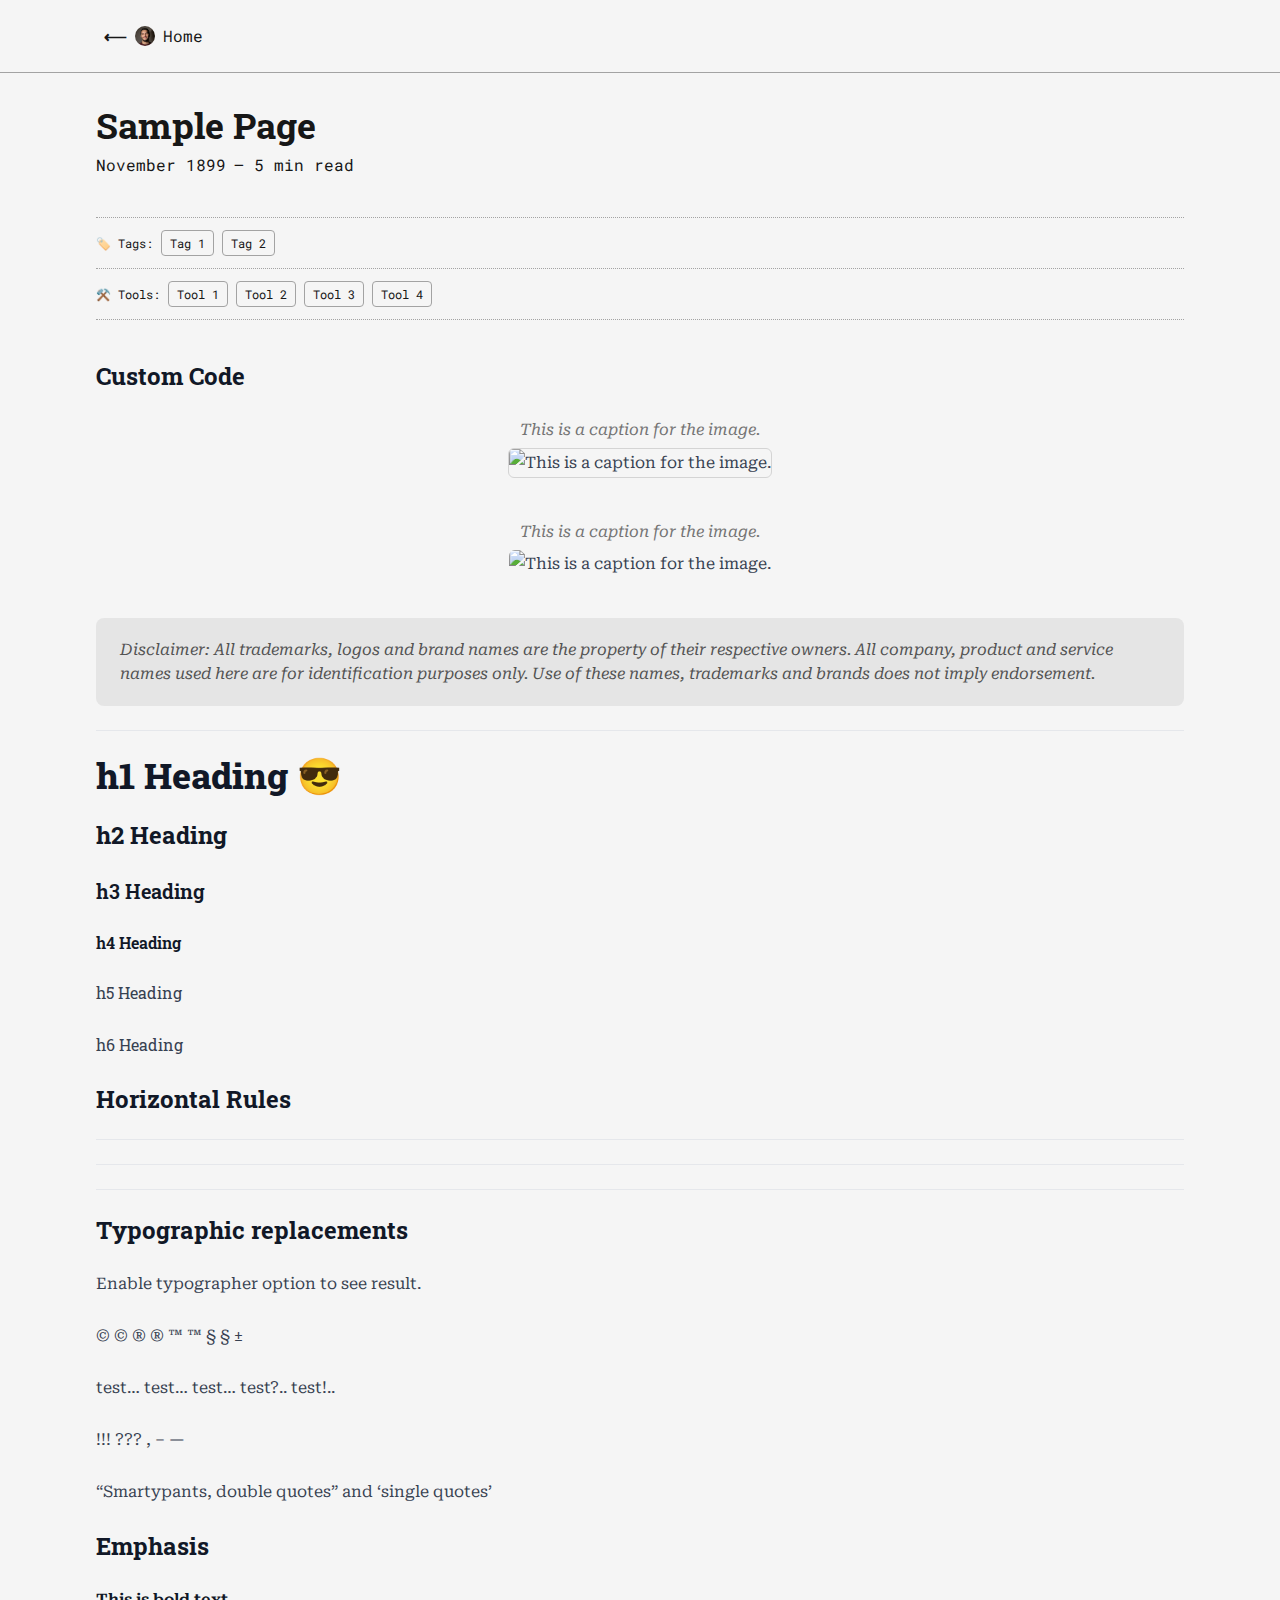
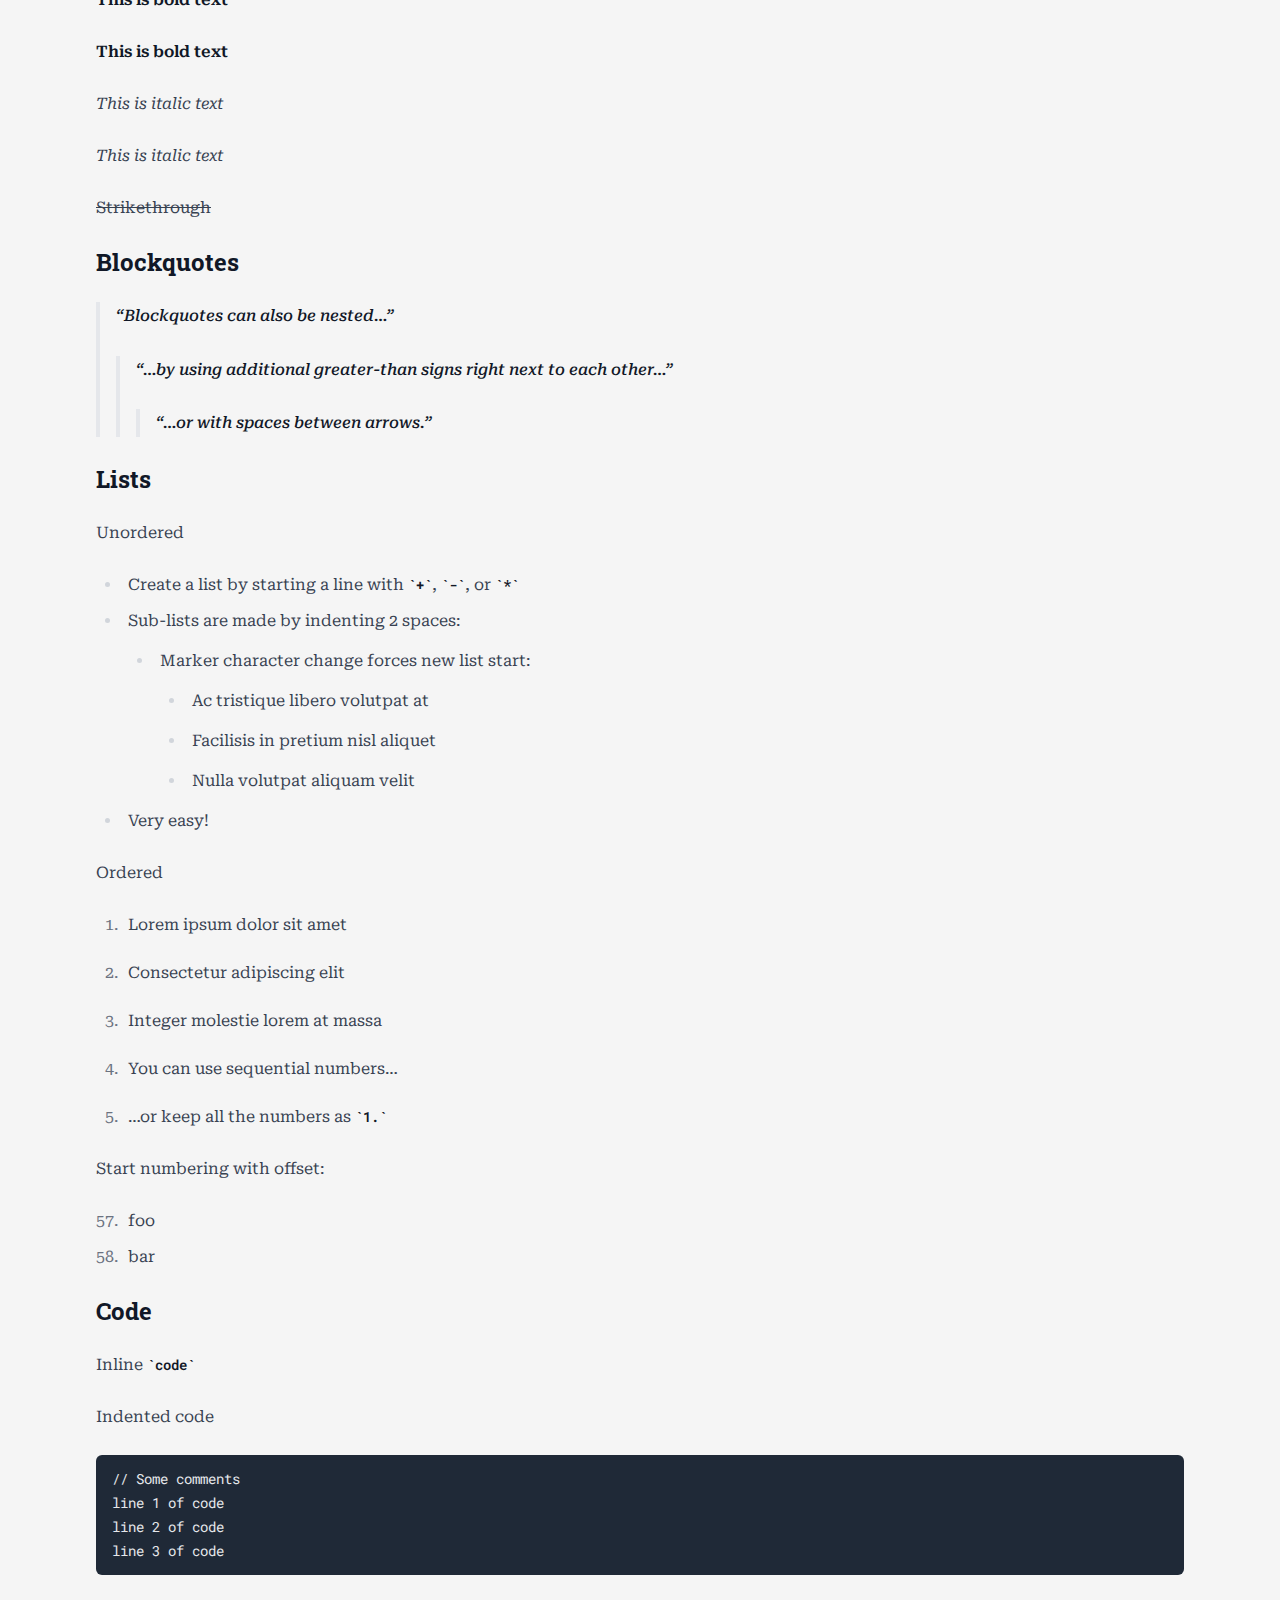
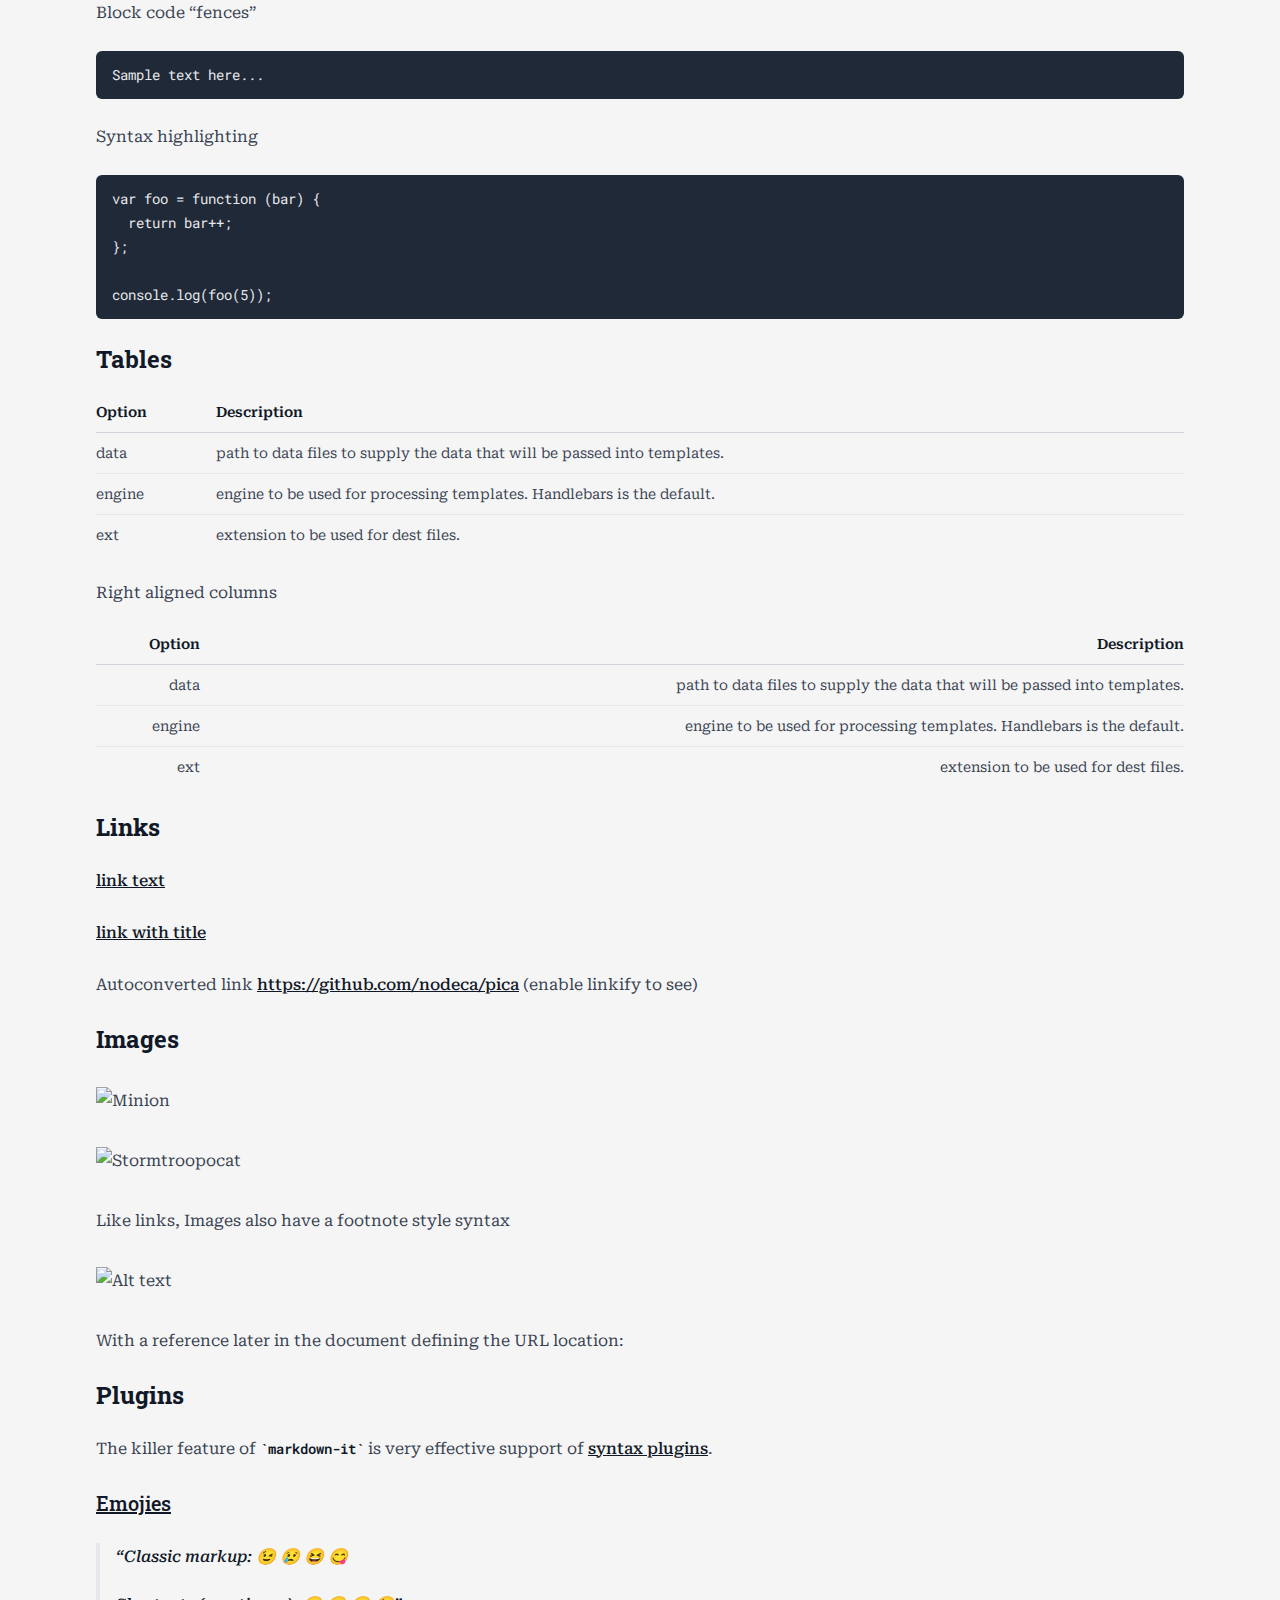
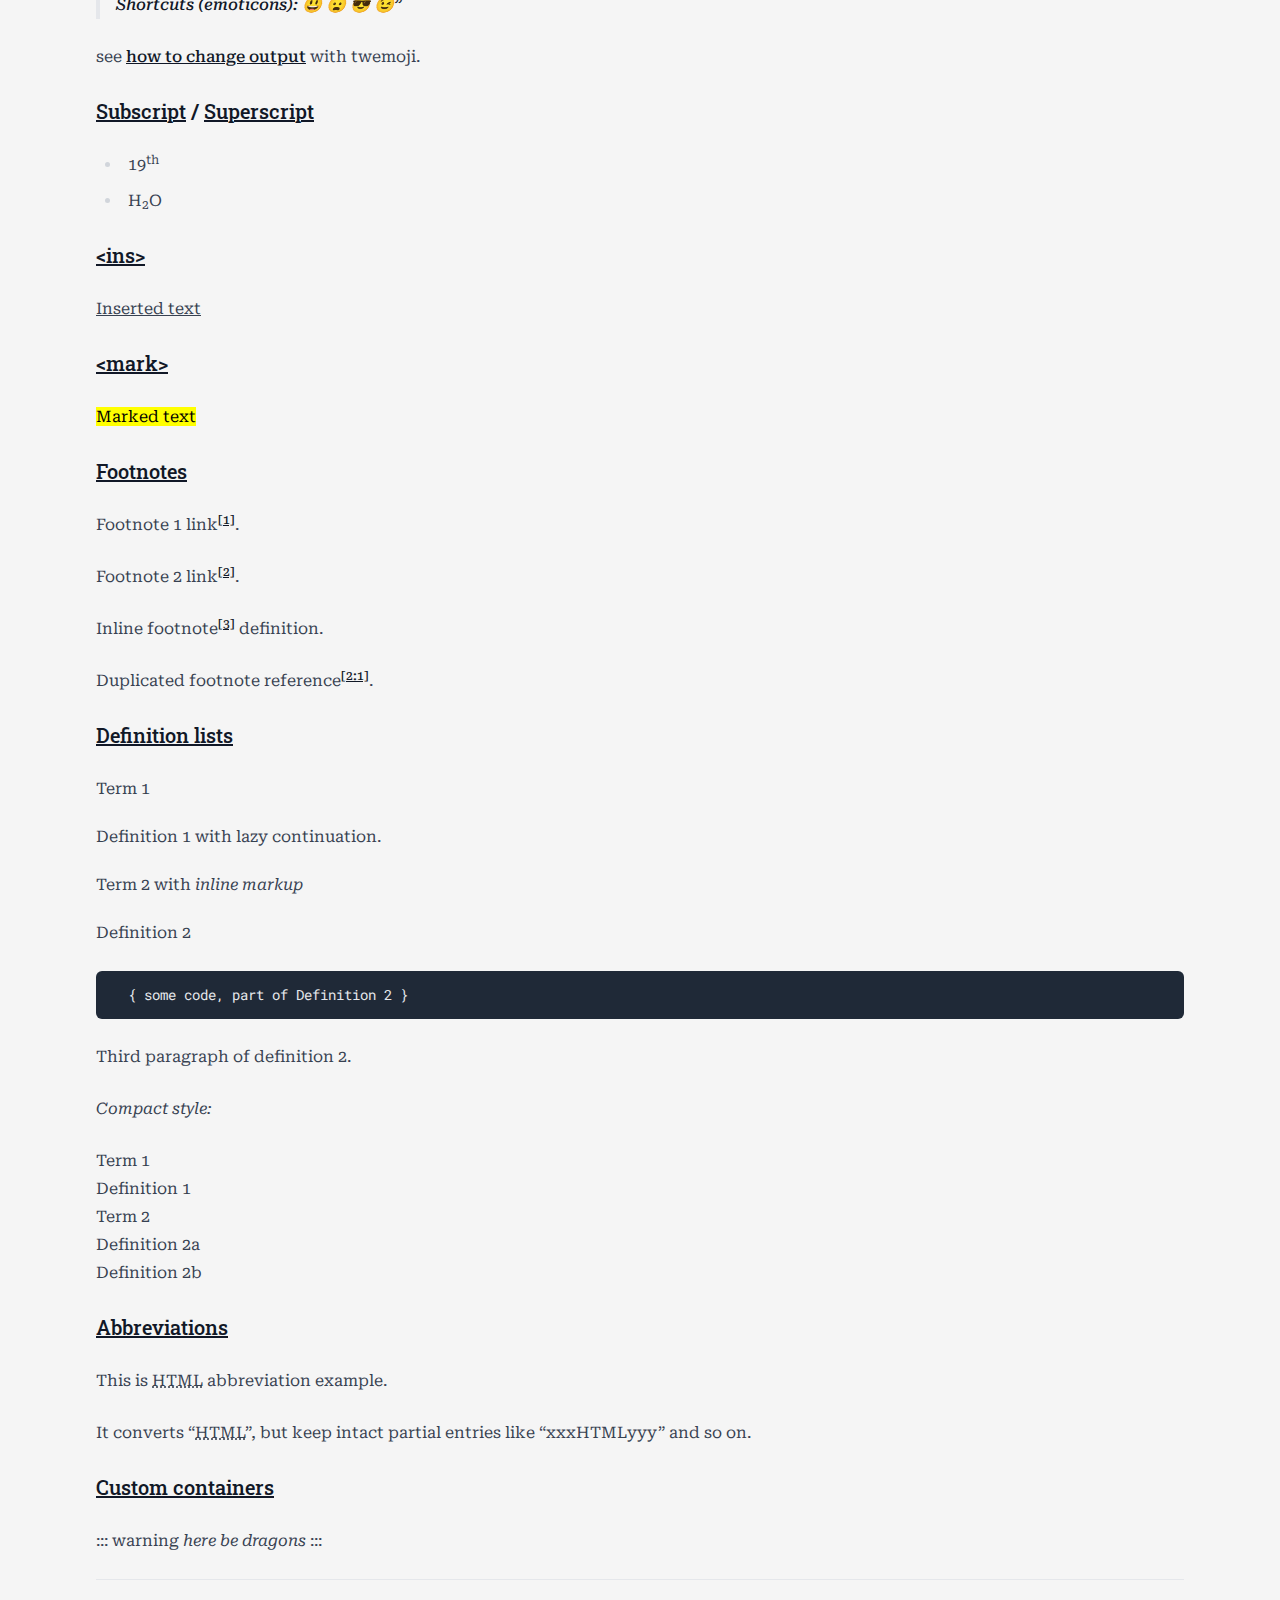
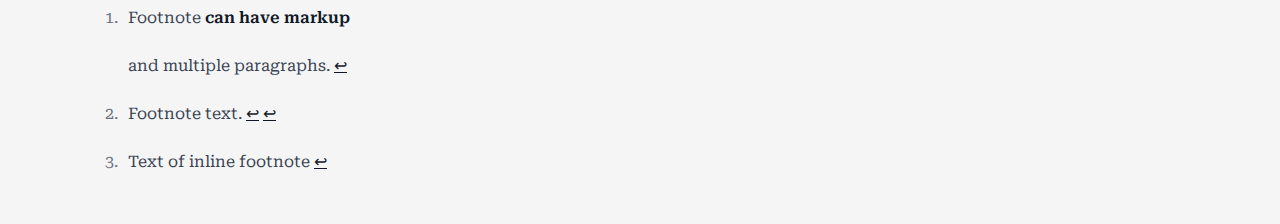
==== commit 7ebb581e: "Update website with latest changes" ====
--- a/posts/sample/index.html
+++ b/posts/sample/index.html
@@ -27,7 +27,7 @@
             
 <nav class="relative w-full flex flex-wrap items-center justify-between py-4 border-b border-neutral-400 dark:border-neutral-600">
   <div class="container-fluid w-full flex flex-wrap items-center justify-between ">
-    <div class="container mx-auto px-8">
+    <div class="container mx-auto px-6 lg:px-24">
       <a class="flex shrink hover:bg-neutral-200 hover:dark:bg-neutral-800 hover:rounded p-2 justify-start items-center w-[7.5rem]	" href="/">
         <span class="font-bold font-mono mr-2">&#10229;</span>
         <img class="not-prose mr-2 rounded-full" src="/assets/avatar.webp" style="height: 20px" alt="" loading="lazy"/>
@@ -37,7 +37,7 @@
   </div>
 </nav>
 
-<div class="container mt-8 mx-auto px-8">
+<div class="container mx-auto px-6 lg:px-24 mt-8">
 
     <h1 class="text-4xl font-slab font-bold">Sample Page</h1>
 
@@ -83,7 +83,7 @@
         <div class="w-full border-t border-dotted border-neutral-400 dark:border-neutral-600"></div>
     </div>
 
-    <div class="mt-8 mb-12 font-serif space-y-6 text-lg prose dark:prose-invert  max-w-none">
+    <div class="mt-8 mb-12 font-serif space-y-6 text-md prose dark:prose-invert  max-w-none">
         <h2 id="custom-code" tabindex="-1">Custom Code</h2>
 <div class="grid place-items-center my-8 not-prose">
 <p class="text-neutral-500 dark:text-neutral-400 italic text-center mb-1">This is a caption for the image.</p>
--- a/assets/styles.css
+++ b/assets/styles.css
@@ -1,3 +1,3 @@
 @import url("https://fonts.googleapis.com/css2?family=Roboto+Mono&family=Roboto+Serif:ital,wght@0,400;0,700;1,400&family=Roboto+Slab:wght@700&display=swap");
 
-/*! tailwindcss v3.0.23 | MIT License | https://tailwindcss.com*/*,:after,:before{border:0 solid #e5e7eb;box-sizing:border-box}:after,:before{--tw-content:""}html{-webkit-text-size-adjust:100%;font-family:ui-sans-serif,system-ui,-apple-system,BlinkMacSystemFont,Segoe UI,Roboto,Helvetica Neue,Arial,Noto Sans,sans-serif,Apple Color Emoji,Segoe UI Emoji,Segoe UI Symbol,Noto Color Emoji;line-height:1.5;-moz-tab-size:4;-o-tab-size:4;tab-size:4}body{line-height:inherit;margin:0}hr{border-top-width:1px;color:inherit;height:0}abbr:where([title]){-webkit-text-decoration:underline dotted;text-decoration:underline dotted}h1,h2,h3,h4,h5,h6{font-size:inherit;font-weight:inherit}a{color:inherit;text-decoration:inherit}b,strong{font-weight:bolder}code,kbd,pre,samp{font-family:Roboto Mono,ui-monospace,SFMono-Regular,Menlo,Monaco,Consolas,Liberation Mono,Courier New,monospace;font-size:1em}small{font-size:80%}sub,sup{font-size:75%;line-height:0;position:relative;vertical-align:baseline}sub{bottom:-.25em}sup{top:-.5em}table{border-collapse:collapse;border-color:inherit;text-indent:0}button,input,optgroup,select,textarea{color:inherit;font-family:inherit;font-size:100%;line-height:inherit;margin:0;padding:0}button,select{text-transform:none}[type=button],[type=reset],[type=submit],button{-webkit-appearance:button;background-color:transparent;background-image:none}:-moz-focusring{outline:auto}:-moz-ui-invalid{box-shadow:none}progress{vertical-align:baseline}::-webkit-inner-spin-button,::-webkit-outer-spin-button{height:auto}[type=search]{-webkit-appearance:textfield;outline-offset:-2px}::-webkit-search-decoration{-webkit-appearance:none}::-webkit-file-upload-button{-webkit-appearance:button;font:inherit}summary{display:list-item}blockquote,dd,dl,figure,h1,h2,h3,h4,h5,h6,hr,p,pre{margin:0}fieldset{margin:0}fieldset,legend{padding:0}menu,ol,ul{list-style:none;margin:0;padding:0}textarea{resize:vertical}input::-moz-placeholder,textarea::-moz-placeholder{color:#9ca3af;opacity:1}input:-ms-input-placeholder,textarea:-ms-input-placeholder{color:#9ca3af;opacity:1}input::placeholder,textarea::placeholder{color:#9ca3af;opacity:1}[role=button],button{cursor:pointer}:disabled{cursor:default}audio,canvas,embed,iframe,img,object,svg,video{display:block;vertical-align:middle}img,video{height:auto;max-width:100%}[hidden]{display:none}*,:after,:before{--tw-translate-x:0;--tw-translate-y:0;--tw-rotate:0;--tw-skew-x:0;--tw-skew-y:0;--tw-scale-x:1;--tw-scale-y:1;--tw-pan-x: ;--tw-pan-y: ;--tw-pinch-zoom: ;--tw-scroll-snap-strictness:proximity;--tw-ordinal: ;--tw-slashed-zero: ;--tw-numeric-figure: ;--tw-numeric-spacing: ;--tw-numeric-fraction: ;--tw-ring-inset: ;--tw-ring-offset-width:0px;--tw-ring-offset-color:#fff;--tw-ring-color:rgba(59,130,246,.5);--tw-ring-offset-shadow:0 0 #0000;--tw-ring-shadow:0 0 #0000;--tw-shadow:0 0 #0000;--tw-shadow-colored:0 0 #0000;--tw-blur: ;--tw-brightness: ;--tw-contrast: ;--tw-grayscale: ;--tw-hue-rotate: ;--tw-invert: ;--tw-saturate: ;--tw-sepia: ;--tw-drop-shadow: ;--tw-backdrop-blur: ;--tw-backdrop-brightness: ;--tw-backdrop-contrast: ;--tw-backdrop-grayscale: ;--tw-backdrop-hue-rotate: ;--tw-backdrop-invert: ;--tw-backdrop-opacity: ;--tw-backdrop-saturate: ;--tw-backdrop-sepia: }.container{width:100%}@media (min-width:640px){.container{max-width:640px}}@media (min-width:768px){.container{max-width:768px}}@media (min-width:1024px){.container{max-width:1024px}}@media (min-width:1280px){.container{max-width:1280px}}@media (min-width:1536px){.container{max-width:1536px}}.prose{color:var(--tw-prose-body);max-width:65ch}.prose :where([class~=lead]):not(:where([class~=not-prose] *)){color:var(--tw-prose-lead);font-size:1.25em;line-height:1.6;margin-bottom:1.2em;margin-top:1.2em}.prose :where(a):not(:where([class~=not-prose] *)){color:var(--tw-prose-links);font-weight:500;text-decoration:underline}.prose :where(strong):not(:where([class~=not-prose] *)){color:var(--tw-prose-bold);font-weight:600}.prose :where(ol):not(:where([class~=not-prose] *)){list-style-type:decimal;padding-left:1.625em}.prose :where(ol[type=A]):not(:where([class~=not-prose] *)){list-style-type:upper-alpha}.prose :where(ol[type=a]):not(:where([class~=not-prose] *)){list-style-type:lower-alpha}.prose :where(ol[type=A s]):not(:where([class~=not-prose] *)){list-style-type:upper-alpha}.prose :where(ol[type=a s]):not(:where([class~=not-prose] *)){list-style-type:lower-alpha}.prose :where(ol[type=I]):not(:where([class~=not-prose] *)){list-style-type:upper-roman}.prose :where(ol[type=i]):not(:where([class~=not-prose] *)){list-style-type:lower-roman}.prose :where(ol[type=I s]):not(:where([class~=not-prose] *)){list-style-type:upper-roman}.prose :where(ol[type=i s]):not(:where([class~=not-prose] *)){list-style-type:lower-roman}.prose :where(ol[type="1"]):not(:where([class~=not-prose] *)){list-style-type:decimal}.prose :where(ul):not(:where([class~=not-prose] *)){list-style-type:disc;padding-left:1.625em}.prose :where(ol>li):not(:where([class~=not-prose] *))::marker{color:var(--tw-prose-counters);font-weight:400}.prose :where(ul>li):not(:where([class~=not-prose] *))::marker{color:var(--tw-prose-bullets)}.prose :where(hr):not(:where([class~=not-prose] *)){border-color:var(--tw-prose-hr);border-top-width:1px;margin-bottom:3em;margin-top:3em}.prose :where(blockquote):not(:where([class~=not-prose] *)){border-left-color:var(--tw-prose-quote-borders);border-left-width:.25rem;color:var(--tw-prose-quotes);font-style:italic;font-weight:500;margin-bottom:1.6em;margin-top:1.6em;padding-left:1em;quotes:"\201C""\201D""\2018""\2019"}.prose :where(blockquote p:first-of-type):not(:where([class~=not-prose] *)):before{content:open-quote}.prose :where(blockquote p:last-of-type):not(:where([class~=not-prose] *)):after{content:close-quote}.prose :where(h1):not(:where([class~=not-prose] *)){color:var(--tw-prose-headings);font-size:2.25em;font-weight:800;line-height:1.1111111;margin-bottom:.8888889em;margin-top:0}.prose :where(h1 strong):not(:where([class~=not-prose] *)){font-weight:900}.prose :where(h2):not(:where([class~=not-prose] *)){color:var(--tw-prose-headings);font-size:1.5em;font-weight:700;line-height:1.3333333;margin-bottom:1em;margin-top:2em}.prose :where(h2 strong):not(:where([class~=not-prose] *)){font-weight:800}.prose :where(h3):not(:where([class~=not-prose] *)){color:var(--tw-prose-headings);font-size:1.25em;font-weight:600;line-height:1.6;margin-bottom:.6em;margin-top:1.6em}.prose :where(h3 strong):not(:where([class~=not-prose] *)){font-weight:700}.prose :where(h4):not(:where([class~=not-prose] *)){color:var(--tw-prose-headings);font-weight:600;line-height:1.5;margin-bottom:.5em;margin-top:1.5em}.prose :where(h4 strong):not(:where([class~=not-prose] *)){font-weight:700}.prose :where(figure>*):not(:where([class~=not-prose] *)){margin-bottom:0;margin-top:0}.prose :where(figcaption):not(:where([class~=not-prose] *)){color:var(--tw-prose-captions);font-size:.875em;line-height:1.4285714;margin-top:.8571429em}.prose :where(code):not(:where([class~=not-prose] *)){color:var(--tw-prose-code);font-size:.875em;font-weight:600}.prose :where(code):not(:where([class~=not-prose] *)):before{content:"`"}.prose :where(code):not(:where([class~=not-prose] *)):after{content:"`"}.prose :where(a code):not(:where([class~=not-prose] *)){color:var(--tw-prose-links)}.prose :where(pre):not(:where([class~=not-prose] *)){background-color:var(--tw-prose-pre-bg);border-radius:.375rem;color:var(--tw-prose-pre-code);font-size:.875em;font-weight:400;line-height:1.7142857;margin-bottom:1.7142857em;margin-top:1.7142857em;overflow-x:auto;padding:.8571429em 1.1428571em}.prose :where(pre code):not(:where([class~=not-prose] *)){background-color:transparent;border-radius:0;border-width:0;color:inherit;font-family:inherit;font-size:inherit;font-weight:inherit;line-height:inherit;padding:0}.prose :where(pre code):not(:where([class~=not-prose] *)):before{content:none}.prose :where(pre code):not(:where([class~=not-prose] *)):after{content:none}.prose :where(table):not(:where([class~=not-prose] *)){font-size:.875em;line-height:1.7142857;margin-bottom:2em;margin-top:2em;table-layout:auto;text-align:left;width:100%}.prose :where(thead):not(:where([class~=not-prose] *)){border-bottom-color:var(--tw-prose-th-borders);border-bottom-width:1px}.prose :where(thead th):not(:where([class~=not-prose] *)){color:var(--tw-prose-headings);font-weight:600;padding-bottom:.5714286em;padding-left:.5714286em;padding-right:.5714286em;vertical-align:bottom}.prose :where(tbody tr):not(:where([class~=not-prose] *)){border-bottom-color:var(--tw-prose-td-borders);border-bottom-width:1px}.prose :where(tbody tr:last-child):not(:where([class~=not-prose] *)){border-bottom-width:0}.prose :where(tbody td):not(:where([class~=not-prose] *)){padding:.5714286em;vertical-align:baseline}.prose{--tw-prose-body:#374151;--tw-prose-headings:#111827;--tw-prose-lead:#4b5563;--tw-prose-links:#111827;--tw-prose-bold:#111827;--tw-prose-counters:#6b7280;--tw-prose-bullets:#d1d5db;--tw-prose-hr:#e5e7eb;--tw-prose-quotes:#111827;--tw-prose-quote-borders:#e5e7eb;--tw-prose-captions:#6b7280;--tw-prose-code:#111827;--tw-prose-pre-code:#e5e7eb;--tw-prose-pre-bg:#1f2937;--tw-prose-th-borders:#d1d5db;--tw-prose-td-borders:#e5e7eb;--tw-prose-invert-body:#d1d5db;--tw-prose-invert-headings:#fff;--tw-prose-invert-lead:#9ca3af;--tw-prose-invert-links:#fff;--tw-prose-invert-bold:#fff;--tw-prose-invert-counters:#9ca3af;--tw-prose-invert-bullets:#4b5563;--tw-prose-invert-hr:#374151;--tw-prose-invert-quotes:#f3f4f6;--tw-prose-invert-quote-borders:#374151;--tw-prose-invert-captions:#9ca3af;--tw-prose-invert-code:#fff;--tw-prose-invert-pre-code:#d1d5db;--tw-prose-invert-pre-bg:rgba(0,0,0,.5);--tw-prose-invert-th-borders:#4b5563;--tw-prose-invert-td-borders:#374151;font-size:1rem;line-height:1.75}.prose :where(p):not(:where([class~=not-prose] *)){margin-bottom:1.25em;margin-top:1.25em}.prose :where(img):not(:where([class~=not-prose] *)){margin-bottom:2em;margin-top:2em}.prose :where(video):not(:where([class~=not-prose] *)){margin-bottom:2em;margin-top:2em}.prose :where(figure):not(:where([class~=not-prose] *)){margin-bottom:2em;margin-top:2em}.prose :where(h2 code):not(:where([class~=not-prose] *)){font-size:.875em}.prose :where(h3 code):not(:where([class~=not-prose] *)){font-size:.9em}.prose :where(li):not(:where([class~=not-prose] *)){margin-bottom:.5em;margin-top:.5em}.prose :where(ol>li):not(:where([class~=not-prose] *)){padding-left:.375em}.prose :where(ul>li):not(:where([class~=not-prose] *)){padding-left:.375em}.prose>:where(ul>li p):not(:where([class~=not-prose] *)){margin-bottom:.75em;margin-top:.75em}.prose>:where(ul>li>:first-child):not(:where([class~=not-prose] *)){margin-top:1.25em}.prose>:where(ul>li>:last-child):not(:where([class~=not-prose] *)){margin-bottom:1.25em}.prose>:where(ol>li>:first-child):not(:where([class~=not-prose] *)){margin-top:1.25em}.prose>:where(ol>li>:last-child):not(:where([class~=not-prose] *)){margin-bottom:1.25em}.prose :where(ul ul,ul ol,ol ul,ol ol):not(:where([class~=not-prose] *)){margin-bottom:.75em;margin-top:.75em}.prose :where(hr+*):not(:where([class~=not-prose] *)){margin-top:0}.prose :where(h2+*):not(:where([class~=not-prose] *)){margin-top:0}.prose :where(h3+*):not(:where([class~=not-prose] *)){margin-top:0}.prose :where(h4+*):not(:where([class~=not-prose] *)){margin-top:0}.prose :where(thead th:first-child):not(:where([class~=not-prose] *)){padding-left:0}.prose :where(thead th:last-child):not(:where([class~=not-prose] *)){padding-right:0}.prose :where(tbody td:first-child):not(:where([class~=not-prose] *)){padding-left:0}.prose :where(tbody td:last-child):not(:where([class~=not-prose] *)){padding-right:0}.prose>:where(:first-child):not(:where([class~=not-prose] *)){margin-top:0}.prose>:where(:last-child):not(:where([class~=not-prose] *)){margin-bottom:0}.relative{position:relative}.-m-4{margin:-1rem}.mx-auto{margin-left:auto;margin-right:auto}.my-8{margin-bottom:2rem;margin-top:2rem}.my-1{margin-bottom:.25rem;margin-top:.25rem}.mb-10{margin-bottom:2.5rem}.mt-6{margin-top:1.5rem}.mb-2{margin-bottom:.5rem}.mb-1{margin-bottom:.25rem}.mb-4{margin-bottom:1rem}.mr-2{margin-right:.5rem}.mt-8{margin-top:2rem}.mt-2{margin-top:.5rem}.mb-8{margin-bottom:2rem}.mb-12{margin-bottom:3rem}.inline{display:inline}.flex{display:flex}.inline-flex{display:inline-flex}.grid{display:grid}.h-40{height:10rem}.h-5{height:1.25rem}.h-full{height:100%}.h-auto{height:auto}.w-40{width:10rem}.w-5{width:1.25rem}.w-full{width:100%}.w-\[7\.5rem\]{width:7.5rem}.w-max{width:-webkit-max-content;width:-moz-max-content;width:max-content}.max-w-full{max-width:100%}.max-w-none{max-width:none}.flex-shrink-0{flex-shrink:0}.shrink{flex-shrink:1}.flex-grow{flex-grow:1}.flex-col{flex-direction:column}.flex-wrap{flex-wrap:wrap}.place-items-center{place-items:center}.items-center{align-items:center}.justify-start{justify-content:flex-start}.justify-center{justify-content:center}.justify-between{justify-content:space-between}.space-x-2>:not([hidden])~:not([hidden]){--tw-space-x-reverse:0;margin-left:calc(.5rem*(1 - var(--tw-space-x-reverse)));margin-right:calc(.5rem*var(--tw-space-x-reverse))}.space-y-6>:not([hidden])~:not([hidden]){--tw-space-y-reverse:0;margin-bottom:calc(1.5rem*var(--tw-space-y-reverse));margin-top:calc(1.5rem*(1 - var(--tw-space-y-reverse)))}.rounded-full{border-radius:9999px}.rounded{border-radius:.25rem}.rounded-md{border-radius:.375rem}.rounded-lg{border-radius:.5rem}.border{border-width:1px}.border-b{border-bottom-width:1px}.border-t{border-top-width:1px}.border-dotted{border-style:dotted}.border-neutral-400{--tw-border-opacity:1;border-color:rgb(163 163 163/var(--tw-border-opacity))}.border-neutral-300{--tw-border-opacity:1;border-color:rgb(212 212 212/var(--tw-border-opacity))}.bg-neutral-200{--tw-bg-opacity:1;background-color:rgb(229 229 229/var(--tw-bg-opacity))}.bg-neutral-100{--tw-bg-opacity:1;background-color:rgb(245 245 245/var(--tw-bg-opacity))}.p-4{padding:1rem}.p-8{padding:2rem}.p-2{padding:.5rem}.px-6{padding-left:1.5rem;padding-right:1.5rem}.py-5{padding-bottom:1.25rem;padding-top:1.25rem}.py-4{padding-bottom:1rem;padding-top:1rem}.px-8{padding-left:2rem;padding-right:2rem}.py-2{padding-bottom:.5rem;padding-top:.5rem}.px-2{padding-left:.5rem;padding-right:.5rem}.py-1{padding-bottom:.25rem;padding-top:.25rem}.pt-16{padding-top:4rem}.pb-10{padding-bottom:2.5rem}.pb-6{padding-bottom:1.5rem}.text-center{text-align:center}.font-slab{font-family:Roboto Slab,ui-serif,Georgia,Cambria,Times New Roman,Times,serif}.font-mono{font-family:Roboto Mono,ui-monospace,SFMono-Regular,Menlo,Monaco,Consolas,Liberation Mono,Courier New,monospace}.font-serif{font-family:"Roboto Serif",ui-serif,Georgia,Cambria,Times New Roman,Times,serif}.text-4xl{font-size:2.25rem;line-height:2.5rem}.text-base{font-size:1rem;line-height:1.5rem}.text-3xl{font-size:1.875rem;line-height:2.25rem}.text-xs{font-size:.75rem;line-height:1rem}.text-lg{font-size:1.125rem;line-height:1.75rem}.font-bold{font-weight:700}.italic{font-style:italic}.leading-loose{line-height:2}.text-neutral-500{--tw-text-opacity:1;color:rgb(115 115 115/var(--tw-text-opacity))}.text-neutral-600{--tw-text-opacity:1;color:rgb(82 82 82/var(--tw-text-opacity))}.text-neutral-900{--tw-text-opacity:1;color:rgb(23 23 23/var(--tw-text-opacity))}.subpixel-antialiased{-webkit-font-smoothing:auto;-moz-osx-font-smoothing:auto}.shadow-2xl{--tw-shadow:0 25px 50px -12px rgba(0,0,0,.25);--tw-shadow-colored:0 25px 50px -12px var(--tw-shadow-color)}.shadow-2xl,.shadow-lg{box-shadow:var(--tw-ring-offset-shadow,0 0 #0000),var(--tw-ring-shadow,0 0 #0000),var(--tw-shadow)}.shadow-lg{--tw-shadow:0 10px 15px -3px rgba(0,0,0,.1),0 4px 6px -4px rgba(0,0,0,.1);--tw-shadow-colored:0 10px 15px -3px var(--tw-shadow-color),0 4px 6px -4px var(--tw-shadow-color)}.transition{transition-duration:.15s;transition-property:color,background-color,border-color,fill,stroke,opacity,box-shadow,transform,filter,-webkit-text-decoration-color,-webkit-backdrop-filter;transition-property:color,background-color,border-color,text-decoration-color,fill,stroke,opacity,box-shadow,transform,filter,backdrop-filter;transition-property:color,background-color,border-color,text-decoration-color,fill,stroke,opacity,box-shadow,transform,filter,backdrop-filter,-webkit-text-decoration-color,-webkit-backdrop-filter;transition-timing-function:cubic-bezier(.4,0,.2,1)}.duration-300{transition-duration:.3s}.ease-in-out{transition-timing-function:cubic-bezier(.4,0,.2,1)}.prose h1,.prose h2,.prose h3,.prose h4,.prose h5,.prose h6{font-family:Roboto Slab,ui-serif,Georgia,Cambria,Times New Roman,Times,serif}.hover\:scale-\[101\%\]:hover{--tw-scale-x:101%;--tw-scale-y:101%;transform:translate(var(--tw-translate-x),var(--tw-translate-y)) rotate(var(--tw-rotate)) skewX(var(--tw-skew-x)) skewY(var(--tw-skew-y)) scaleX(var(--tw-scale-x)) scaleY(var(--tw-scale-y))}.hover\:rounded:hover{border-radius:.25rem}.hover\:bg-neutral-200:hover{--tw-bg-opacity:1;background-color:rgb(229 229 229/var(--tw-bg-opacity))}.hover\:shadow-lg:hover{--tw-shadow:0 10px 15px -3px rgba(0,0,0,.1),0 4px 6px -4px rgba(0,0,0,.1);--tw-shadow-colored:0 10px 15px -3px var(--tw-shadow-color),0 4px 6px -4px var(--tw-shadow-color);box-shadow:var(--tw-ring-offset-shadow,0 0 #0000),var(--tw-ring-shadow,0 0 #0000),var(--tw-shadow)}@media (prefers-color-scheme:dark){.dark\:prose-invert{--tw-prose-body:var(--tw-prose-invert-body);--tw-prose-headings:var(--tw-prose-invert-headings);--tw-prose-lead:var(--tw-prose-invert-lead);--tw-prose-links:var(--tw-prose-invert-links);--tw-prose-bold:var(--tw-prose-invert-bold);--tw-prose-counters:var(--tw-prose-invert-counters);--tw-prose-bullets:var(--tw-prose-invert-bullets);--tw-prose-hr:var(--tw-prose-invert-hr);--tw-prose-quotes:var(--tw-prose-invert-quotes);--tw-prose-quote-borders:var(--tw-prose-invert-quote-borders);--tw-prose-captions:var(--tw-prose-invert-captions);--tw-prose-code:var(--tw-prose-invert-code);--tw-prose-pre-code:var(--tw-prose-invert-pre-code);--tw-prose-pre-bg:var(--tw-prose-invert-pre-bg);--tw-prose-th-borders:var(--tw-prose-invert-th-borders);--tw-prose-td-borders:var(--tw-prose-invert-td-borders)}.dark\:border-neutral-600{--tw-border-opacity:1;border-color:rgb(82 82 82/var(--tw-border-opacity))}.dark\:border-neutral-700{--tw-border-opacity:1;border-color:rgb(64 64 64/var(--tw-border-opacity))}.dark\:bg-neutral-800{--tw-bg-opacity:1;background-color:rgb(38 38 38/var(--tw-bg-opacity))}.dark\:bg-neutral-900{--tw-bg-opacity:1;background-color:rgb(23 23 23/var(--tw-bg-opacity))}.dark\:text-neutral-400{--tw-text-opacity:1;color:rgb(163 163 163/var(--tw-text-opacity))}.dark\:text-neutral-100{--tw-text-opacity:1;color:rgb(245 245 245/var(--tw-text-opacity))}.hover\:dark\:bg-neutral-800:hover{--tw-bg-opacity:1;background-color:rgb(38 38 38/var(--tw-bg-opacity))}}@media (min-width:640px){.sm\:mr-10{margin-right:2.5rem}.sm\:mt-0{margin-top:0}.sm\:flex-row{flex-direction:row}.sm\:text-left{text-align:left}}@media (min-width:768px){.md\:px-24{padding-left:6rem;padding-right:6rem}}@media (min-width:1280px){.xl\:w-1\/2{width:50%}}+/*! tailwindcss v3.0.23 | MIT License | https://tailwindcss.com*/*,:after,:before{border:0 solid #e5e7eb;box-sizing:border-box}:after,:before{--tw-content:""}html{-webkit-text-size-adjust:100%;font-family:ui-sans-serif,system-ui,-apple-system,BlinkMacSystemFont,Segoe UI,Roboto,Helvetica Neue,Arial,Noto Sans,sans-serif,Apple Color Emoji,Segoe UI Emoji,Segoe UI Symbol,Noto Color Emoji;line-height:1.5;-moz-tab-size:4;-o-tab-size:4;tab-size:4}body{line-height:inherit;margin:0}hr{border-top-width:1px;color:inherit;height:0}abbr:where([title]){-webkit-text-decoration:underline dotted;text-decoration:underline dotted}h1,h2,h3,h4,h5,h6{font-size:inherit;font-weight:inherit}a{color:inherit;text-decoration:inherit}b,strong{font-weight:bolder}code,kbd,pre,samp{font-family:Roboto Mono,ui-monospace,SFMono-Regular,Menlo,Monaco,Consolas,Liberation Mono,Courier New,monospace;font-size:1em}small{font-size:80%}sub,sup{font-size:75%;line-height:0;position:relative;vertical-align:baseline}sub{bottom:-.25em}sup{top:-.5em}table{border-collapse:collapse;border-color:inherit;text-indent:0}button,input,optgroup,select,textarea{color:inherit;font-family:inherit;font-size:100%;line-height:inherit;margin:0;padding:0}button,select{text-transform:none}[type=button],[type=reset],[type=submit],button{-webkit-appearance:button;background-color:transparent;background-image:none}:-moz-focusring{outline:auto}:-moz-ui-invalid{box-shadow:none}progress{vertical-align:baseline}::-webkit-inner-spin-button,::-webkit-outer-spin-button{height:auto}[type=search]{-webkit-appearance:textfield;outline-offset:-2px}::-webkit-search-decoration{-webkit-appearance:none}::-webkit-file-upload-button{-webkit-appearance:button;font:inherit}summary{display:list-item}blockquote,dd,dl,figure,h1,h2,h3,h4,h5,h6,hr,p,pre{margin:0}fieldset{margin:0}fieldset,legend{padding:0}menu,ol,ul{list-style:none;margin:0;padding:0}textarea{resize:vertical}input::-moz-placeholder,textarea::-moz-placeholder{color:#9ca3af;opacity:1}input:-ms-input-placeholder,textarea:-ms-input-placeholder{color:#9ca3af;opacity:1}input::placeholder,textarea::placeholder{color:#9ca3af;opacity:1}[role=button],button{cursor:pointer}:disabled{cursor:default}audio,canvas,embed,iframe,img,object,svg,video{display:block;vertical-align:middle}img,video{height:auto;max-width:100%}[hidden]{display:none}*,:after,:before{--tw-translate-x:0;--tw-translate-y:0;--tw-rotate:0;--tw-skew-x:0;--tw-skew-y:0;--tw-scale-x:1;--tw-scale-y:1;--tw-pan-x: ;--tw-pan-y: ;--tw-pinch-zoom: ;--tw-scroll-snap-strictness:proximity;--tw-ordinal: ;--tw-slashed-zero: ;--tw-numeric-figure: ;--tw-numeric-spacing: ;--tw-numeric-fraction: ;--tw-ring-inset: ;--tw-ring-offset-width:0px;--tw-ring-offset-color:#fff;--tw-ring-color:rgba(59,130,246,.5);--tw-ring-offset-shadow:0 0 #0000;--tw-ring-shadow:0 0 #0000;--tw-shadow:0 0 #0000;--tw-shadow-colored:0 0 #0000;--tw-blur: ;--tw-brightness: ;--tw-contrast: ;--tw-grayscale: ;--tw-hue-rotate: ;--tw-invert: ;--tw-saturate: ;--tw-sepia: ;--tw-drop-shadow: ;--tw-backdrop-blur: ;--tw-backdrop-brightness: ;--tw-backdrop-contrast: ;--tw-backdrop-grayscale: ;--tw-backdrop-hue-rotate: ;--tw-backdrop-invert: ;--tw-backdrop-opacity: ;--tw-backdrop-saturate: ;--tw-backdrop-sepia: }.container{width:100%}@media (min-width:640px){.container{max-width:640px}}@media (min-width:768px){.container{max-width:768px}}@media (min-width:1024px){.container{max-width:1024px}}@media (min-width:1280px){.container{max-width:1280px}}@media (min-width:1536px){.container{max-width:1536px}}.prose{color:var(--tw-prose-body);max-width:65ch}.prose :where([class~=lead]):not(:where([class~=not-prose] *)){color:var(--tw-prose-lead);font-size:1.25em;line-height:1.6;margin-bottom:1.2em;margin-top:1.2em}.prose :where(a):not(:where([class~=not-prose] *)){color:var(--tw-prose-links);font-weight:500;text-decoration:underline}.prose :where(strong):not(:where([class~=not-prose] *)){color:var(--tw-prose-bold);font-weight:600}.prose :where(ol):not(:where([class~=not-prose] *)){list-style-type:decimal;padding-left:1.625em}.prose :where(ol[type=A]):not(:where([class~=not-prose] *)){list-style-type:upper-alpha}.prose :where(ol[type=a]):not(:where([class~=not-prose] *)){list-style-type:lower-alpha}.prose :where(ol[type=A s]):not(:where([class~=not-prose] *)){list-style-type:upper-alpha}.prose :where(ol[type=a s]):not(:where([class~=not-prose] *)){list-style-type:lower-alpha}.prose :where(ol[type=I]):not(:where([class~=not-prose] *)){list-style-type:upper-roman}.prose :where(ol[type=i]):not(:where([class~=not-prose] *)){list-style-type:lower-roman}.prose :where(ol[type=I s]):not(:where([class~=not-prose] *)){list-style-type:upper-roman}.prose :where(ol[type=i s]):not(:where([class~=not-prose] *)){list-style-type:lower-roman}.prose :where(ol[type="1"]):not(:where([class~=not-prose] *)){list-style-type:decimal}.prose :where(ul):not(:where([class~=not-prose] *)){list-style-type:disc;padding-left:1.625em}.prose :where(ol>li):not(:where([class~=not-prose] *))::marker{color:var(--tw-prose-counters);font-weight:400}.prose :where(ul>li):not(:where([class~=not-prose] *))::marker{color:var(--tw-prose-bullets)}.prose :where(hr):not(:where([class~=not-prose] *)){border-color:var(--tw-prose-hr);border-top-width:1px;margin-bottom:3em;margin-top:3em}.prose :where(blockquote):not(:where([class~=not-prose] *)){border-left-color:var(--tw-prose-quote-borders);border-left-width:.25rem;color:var(--tw-prose-quotes);font-style:italic;font-weight:500;margin-bottom:1.6em;margin-top:1.6em;padding-left:1em;quotes:"\201C""\201D""\2018""\2019"}.prose :where(blockquote p:first-of-type):not(:where([class~=not-prose] *)):before{content:open-quote}.prose :where(blockquote p:last-of-type):not(:where([class~=not-prose] *)):after{content:close-quote}.prose :where(h1):not(:where([class~=not-prose] *)){color:var(--tw-prose-headings);font-size:2.25em;font-weight:800;line-height:1.1111111;margin-bottom:.8888889em;margin-top:0}.prose :where(h1 strong):not(:where([class~=not-prose] *)){font-weight:900}.prose :where(h2):not(:where([class~=not-prose] *)){color:var(--tw-prose-headings);font-size:1.5em;font-weight:700;line-height:1.3333333;margin-bottom:1em;margin-top:2em}.prose :where(h2 strong):not(:where([class~=not-prose] *)){font-weight:800}.prose :where(h3):not(:where([class~=not-prose] *)){color:var(--tw-prose-headings);font-size:1.25em;font-weight:600;line-height:1.6;margin-bottom:.6em;margin-top:1.6em}.prose :where(h3 strong):not(:where([class~=not-prose] *)){font-weight:700}.prose :where(h4):not(:where([class~=not-prose] *)){color:var(--tw-prose-headings);font-weight:600;line-height:1.5;margin-bottom:.5em;margin-top:1.5em}.prose :where(h4 strong):not(:where([class~=not-prose] *)){font-weight:700}.prose :where(figure>*):not(:where([class~=not-prose] *)){margin-bottom:0;margin-top:0}.prose :where(figcaption):not(:where([class~=not-prose] *)){color:var(--tw-prose-captions);font-size:.875em;line-height:1.4285714;margin-top:.8571429em}.prose :where(code):not(:where([class~=not-prose] *)){color:var(--tw-prose-code);font-size:.875em;font-weight:600}.prose :where(code):not(:where([class~=not-prose] *)):before{content:"`"}.prose :where(code):not(:where([class~=not-prose] *)):after{content:"`"}.prose :where(a code):not(:where([class~=not-prose] *)){color:var(--tw-prose-links)}.prose :where(pre):not(:where([class~=not-prose] *)){background-color:var(--tw-prose-pre-bg);border-radius:.375rem;color:var(--tw-prose-pre-code);font-size:.875em;font-weight:400;line-height:1.7142857;margin-bottom:1.7142857em;margin-top:1.7142857em;overflow-x:auto;padding:.8571429em 1.1428571em}.prose :where(pre code):not(:where([class~=not-prose] *)){background-color:transparent;border-radius:0;border-width:0;color:inherit;font-family:inherit;font-size:inherit;font-weight:inherit;line-height:inherit;padding:0}.prose :where(pre code):not(:where([class~=not-prose] *)):before{content:none}.prose :where(pre code):not(:where([class~=not-prose] *)):after{content:none}.prose :where(table):not(:where([class~=not-prose] *)){font-size:.875em;line-height:1.7142857;margin-bottom:2em;margin-top:2em;table-layout:auto;text-align:left;width:100%}.prose :where(thead):not(:where([class~=not-prose] *)){border-bottom-color:var(--tw-prose-th-borders);border-bottom-width:1px}.prose :where(thead th):not(:where([class~=not-prose] *)){color:var(--tw-prose-headings);font-weight:600;padding-bottom:.5714286em;padding-left:.5714286em;padding-right:.5714286em;vertical-align:bottom}.prose :where(tbody tr):not(:where([class~=not-prose] *)){border-bottom-color:var(--tw-prose-td-borders);border-bottom-width:1px}.prose :where(tbody tr:last-child):not(:where([class~=not-prose] *)){border-bottom-width:0}.prose :where(tbody td):not(:where([class~=not-prose] *)){padding:.5714286em;vertical-align:baseline}.prose{--tw-prose-body:#374151;--tw-prose-headings:#111827;--tw-prose-lead:#4b5563;--tw-prose-links:#111827;--tw-prose-bold:#111827;--tw-prose-counters:#6b7280;--tw-prose-bullets:#d1d5db;--tw-prose-hr:#e5e7eb;--tw-prose-quotes:#111827;--tw-prose-quote-borders:#e5e7eb;--tw-prose-captions:#6b7280;--tw-prose-code:#111827;--tw-prose-pre-code:#e5e7eb;--tw-prose-pre-bg:#1f2937;--tw-prose-th-borders:#d1d5db;--tw-prose-td-borders:#e5e7eb;--tw-prose-invert-body:#d1d5db;--tw-prose-invert-headings:#fff;--tw-prose-invert-lead:#9ca3af;--tw-prose-invert-links:#fff;--tw-prose-invert-bold:#fff;--tw-prose-invert-counters:#9ca3af;--tw-prose-invert-bullets:#4b5563;--tw-prose-invert-hr:#374151;--tw-prose-invert-quotes:#f3f4f6;--tw-prose-invert-quote-borders:#374151;--tw-prose-invert-captions:#9ca3af;--tw-prose-invert-code:#fff;--tw-prose-invert-pre-code:#d1d5db;--tw-prose-invert-pre-bg:rgba(0,0,0,.5);--tw-prose-invert-th-borders:#4b5563;--tw-prose-invert-td-borders:#374151;font-size:1rem;line-height:1.75}.prose :where(p):not(:where([class~=not-prose] *)){margin-bottom:1.25em;margin-top:1.25em}.prose :where(img):not(:where([class~=not-prose] *)){margin-bottom:2em;margin-top:2em}.prose :where(video):not(:where([class~=not-prose] *)){margin-bottom:2em;margin-top:2em}.prose :where(figure):not(:where([class~=not-prose] *)){margin-bottom:2em;margin-top:2em}.prose :where(h2 code):not(:where([class~=not-prose] *)){font-size:.875em}.prose :where(h3 code):not(:where([class~=not-prose] *)){font-size:.9em}.prose :where(li):not(:where([class~=not-prose] *)){margin-bottom:.5em;margin-top:.5em}.prose :where(ol>li):not(:where([class~=not-prose] *)){padding-left:.375em}.prose :where(ul>li):not(:where([class~=not-prose] *)){padding-left:.375em}.prose>:where(ul>li p):not(:where([class~=not-prose] *)){margin-bottom:.75em;margin-top:.75em}.prose>:where(ul>li>:first-child):not(:where([class~=not-prose] *)){margin-top:1.25em}.prose>:where(ul>li>:last-child):not(:where([class~=not-prose] *)){margin-bottom:1.25em}.prose>:where(ol>li>:first-child):not(:where([class~=not-prose] *)){margin-top:1.25em}.prose>:where(ol>li>:last-child):not(:where([class~=not-prose] *)){margin-bottom:1.25em}.prose :where(ul ul,ul ol,ol ul,ol ol):not(:where([class~=not-prose] *)){margin-bottom:.75em;margin-top:.75em}.prose :where(hr+*):not(:where([class~=not-prose] *)){margin-top:0}.prose :where(h2+*):not(:where([class~=not-prose] *)){margin-top:0}.prose :where(h3+*):not(:where([class~=not-prose] *)){margin-top:0}.prose :where(h4+*):not(:where([class~=not-prose] *)){margin-top:0}.prose :where(thead th:first-child):not(:where([class~=not-prose] *)){padding-left:0}.prose :where(thead th:last-child):not(:where([class~=not-prose] *)){padding-right:0}.prose :where(tbody td:first-child):not(:where([class~=not-prose] *)){padding-left:0}.prose :where(tbody td:last-child):not(:where([class~=not-prose] *)){padding-right:0}.prose>:where(:first-child):not(:where([class~=not-prose] *)){margin-top:0}.prose>:where(:last-child):not(:where([class~=not-prose] *)){margin-bottom:0}.relative{position:relative}.-m-4{margin:-1rem}.mx-auto{margin-left:auto;margin-right:auto}.my-8{margin-bottom:2rem;margin-top:2rem}.my-1{margin-bottom:.25rem;margin-top:.25rem}.mb-10{margin-bottom:2.5rem}.mt-6{margin-top:1.5rem}.mb-2{margin-bottom:.5rem}.mt-8{margin-top:2rem}.mb-8{margin-bottom:2rem}.mb-4{margin-bottom:1rem}.mb-1{margin-bottom:.25rem}.mr-2{margin-right:.5rem}.mt-2{margin-top:.5rem}.mb-12{margin-bottom:3rem}.inline{display:inline}.flex{display:flex}.inline-flex{display:inline-flex}.grid{display:grid}.h-40{height:10rem}.h-5{height:1.25rem}.h-full{height:100%}.h-auto{height:auto}.w-40{width:10rem}.w-5{width:1.25rem}.w-full{width:100%}.w-\[7\.5rem\]{width:7.5rem}.w-max{width:-webkit-max-content;width:-moz-max-content;width:max-content}.max-w-full{max-width:100%}.max-w-none{max-width:none}.flex-shrink-0{flex-shrink:0}.shrink{flex-shrink:1}.flex-grow{flex-grow:1}.list-inside{list-style-position:inside}.list-\[decimal-leading-zero\]{list-style-type:decimal-leading-zero}.flex-col{flex-direction:column}.flex-wrap{flex-wrap:wrap}.place-items-center{place-items:center}.items-center{align-items:center}.justify-start{justify-content:flex-start}.justify-center{justify-content:center}.justify-between{justify-content:space-between}.space-x-2>:not([hidden])~:not([hidden]){--tw-space-x-reverse:0;margin-left:calc(.5rem*(1 - var(--tw-space-x-reverse)));margin-right:calc(.5rem*var(--tw-space-x-reverse))}.space-y-6>:not([hidden])~:not([hidden]){--tw-space-y-reverse:0;margin-bottom:calc(1.5rem*var(--tw-space-y-reverse));margin-top:calc(1.5rem*(1 - var(--tw-space-y-reverse)))}.rounded-full{border-radius:9999px}.rounded{border-radius:.25rem}.rounded-md{border-radius:.375rem}.rounded-lg{border-radius:.5rem}.border{border-width:1px}.border-b{border-bottom-width:1px}.border-t{border-top-width:1px}.border-dotted{border-style:dotted}.border-neutral-400{--tw-border-opacity:1;border-color:rgb(163 163 163/var(--tw-border-opacity))}.border-neutral-300{--tw-border-opacity:1;border-color:rgb(212 212 212/var(--tw-border-opacity))}.bg-neutral-200{--tw-bg-opacity:1;background-color:rgb(229 229 229/var(--tw-bg-opacity))}.bg-neutral-100{--tw-bg-opacity:1;background-color:rgb(245 245 245/var(--tw-bg-opacity))}.p-4{padding:1rem}.p-8{padding:2rem}.p-2{padding:.5rem}.px-6{padding-left:1.5rem;padding-right:1.5rem}.py-5{padding-bottom:1.25rem;padding-top:1.25rem}.py-4{padding-bottom:1rem;padding-top:1rem}.py-2{padding-bottom:.5rem;padding-top:.5rem}.px-2{padding-left:.5rem;padding-right:.5rem}.py-1{padding-bottom:.25rem;padding-top:.25rem}.pt-16{padding-top:4rem}.pb-10{padding-bottom:2.5rem}.pb-6{padding-bottom:1.5rem}.text-center{text-align:center}.font-slab{font-family:Roboto Slab,ui-serif,Georgia,Cambria,Times New Roman,Times,serif}.font-mono{font-family:Roboto Mono,ui-monospace,SFMono-Regular,Menlo,Monaco,Consolas,Liberation Mono,Courier New,monospace}.font-serif{font-family:"Roboto Serif",ui-serif,Georgia,Cambria,Times New Roman,Times,serif}.text-4xl{font-size:2.25rem;line-height:2.5rem}.text-base{font-size:1rem;line-height:1.5rem}.text-3xl{font-size:1.875rem;line-height:2.25rem}.text-sm{font-size:.875rem;line-height:1.25rem}.text-xs{font-size:.75rem;line-height:1rem}.font-bold{font-weight:700}.italic{font-style:italic}.leading-loose{line-height:2}.text-neutral-500{--tw-text-opacity:1;color:rgb(115 115 115/var(--tw-text-opacity))}.text-neutral-600{--tw-text-opacity:1;color:rgb(82 82 82/var(--tw-text-opacity))}.text-neutral-900{--tw-text-opacity:1;color:rgb(23 23 23/var(--tw-text-opacity))}.subpixel-antialiased{-webkit-font-smoothing:auto;-moz-osx-font-smoothing:auto}.shadow-2xl{--tw-shadow:0 25px 50px -12px rgba(0,0,0,.25);--tw-shadow-colored:0 25px 50px -12px var(--tw-shadow-color)}.shadow-2xl,.shadow-lg{box-shadow:var(--tw-ring-offset-shadow,0 0 #0000),var(--tw-ring-shadow,0 0 #0000),var(--tw-shadow)}.shadow-lg{--tw-shadow:0 10px 15px -3px rgba(0,0,0,.1),0 4px 6px -4px rgba(0,0,0,.1);--tw-shadow-colored:0 10px 15px -3px var(--tw-shadow-color),0 4px 6px -4px var(--tw-shadow-color)}.filter{filter:var(--tw-blur) var(--tw-brightness) var(--tw-contrast) var(--tw-grayscale) var(--tw-hue-rotate) var(--tw-invert) var(--tw-saturate) var(--tw-sepia) var(--tw-drop-shadow)}.transition{transition-duration:.15s;transition-property:color,background-color,border-color,fill,stroke,opacity,box-shadow,transform,filter,-webkit-text-decoration-color,-webkit-backdrop-filter;transition-property:color,background-color,border-color,text-decoration-color,fill,stroke,opacity,box-shadow,transform,filter,backdrop-filter;transition-property:color,background-color,border-color,text-decoration-color,fill,stroke,opacity,box-shadow,transform,filter,backdrop-filter,-webkit-text-decoration-color,-webkit-backdrop-filter;transition-timing-function:cubic-bezier(.4,0,.2,1)}.duration-300{transition-duration:.3s}.ease-in-out{transition-timing-function:cubic-bezier(.4,0,.2,1)}.prose h1,.prose h2,.prose h3,.prose h4,.prose h5,.prose h6{font-family:Roboto Slab,ui-serif,Georgia,Cambria,Times New Roman,Times,serif}.marker\:font-mono ::marker{font-family:Roboto Mono,ui-monospace,SFMono-Regular,Menlo,Monaco,Consolas,Liberation Mono,Courier New,monospace}.marker\:text-sm ::marker{font-size:.875rem;line-height:1.25rem}.marker\:font-mono::marker{font-family:Roboto Mono,ui-monospace,SFMono-Regular,Menlo,Monaco,Consolas,Liberation Mono,Courier New,monospace}.marker\:text-sm::marker{font-size:.875rem;line-height:1.25rem}.hover\:scale-\[101\%\]:hover{--tw-scale-x:101%;--tw-scale-y:101%;transform:translate(var(--tw-translate-x),var(--tw-translate-y)) rotate(var(--tw-rotate)) skewX(var(--tw-skew-x)) skewY(var(--tw-skew-y)) scaleX(var(--tw-scale-x)) scaleY(var(--tw-scale-y))}.hover\:rounded:hover{border-radius:.25rem}.hover\:bg-neutral-200:hover{--tw-bg-opacity:1;background-color:rgb(229 229 229/var(--tw-bg-opacity))}.hover\:shadow-lg:hover{--tw-shadow:0 10px 15px -3px rgba(0,0,0,.1),0 4px 6px -4px rgba(0,0,0,.1);--tw-shadow-colored:0 10px 15px -3px var(--tw-shadow-color),0 4px 6px -4px var(--tw-shadow-color);box-shadow:var(--tw-ring-offset-shadow,0 0 #0000),var(--tw-ring-shadow,0 0 #0000),var(--tw-shadow)}@media (prefers-color-scheme:dark){.dark\:prose-invert{--tw-prose-body:var(--tw-prose-invert-body);--tw-prose-headings:var(--tw-prose-invert-headings);--tw-prose-lead:var(--tw-prose-invert-lead);--tw-prose-links:var(--tw-prose-invert-links);--tw-prose-bold:var(--tw-prose-invert-bold);--tw-prose-counters:var(--tw-prose-invert-counters);--tw-prose-bullets:var(--tw-prose-invert-bullets);--tw-prose-hr:var(--tw-prose-invert-hr);--tw-prose-quotes:var(--tw-prose-invert-quotes);--tw-prose-quote-borders:var(--tw-prose-invert-quote-borders);--tw-prose-captions:var(--tw-prose-invert-captions);--tw-prose-code:var(--tw-prose-invert-code);--tw-prose-pre-code:var(--tw-prose-invert-pre-code);--tw-prose-pre-bg:var(--tw-prose-invert-pre-bg);--tw-prose-th-borders:var(--tw-prose-invert-th-borders);--tw-prose-td-borders:var(--tw-prose-invert-td-borders)}.dark\:border-neutral-600{--tw-border-opacity:1;border-color:rgb(82 82 82/var(--tw-border-opacity))}.dark\:border-neutral-700{--tw-border-opacity:1;border-color:rgb(64 64 64/var(--tw-border-opacity))}.dark\:bg-neutral-800{--tw-bg-opacity:1;background-color:rgb(38 38 38/var(--tw-bg-opacity))}.dark\:bg-neutral-900{--tw-bg-opacity:1;background-color:rgb(23 23 23/var(--tw-bg-opacity))}.dark\:text-neutral-400{--tw-text-opacity:1;color:rgb(163 163 163/var(--tw-text-opacity))}.dark\:text-neutral-100{--tw-text-opacity:1;color:rgb(245 245 245/var(--tw-text-opacity))}.hover\:dark\:bg-neutral-800:hover{--tw-bg-opacity:1;background-color:rgb(38 38 38/var(--tw-bg-opacity))}}@media (min-width:640px){.sm\:mr-10{margin-right:2.5rem}.sm\:mt-0{margin-top:0}.sm\:flex-row{flex-direction:row}.sm\:text-left{text-align:left}}@media (min-width:768px){.md\:px-24{padding-left:6rem;padding-right:6rem}}@media (min-width:1024px){.lg\:w-1\/2{width:50%}.lg\:px-24{padding-left:6rem;padding-right:6rem}}@media (min-width:1536px){.\32xl\:w-1\/3{width:33.333333%}}